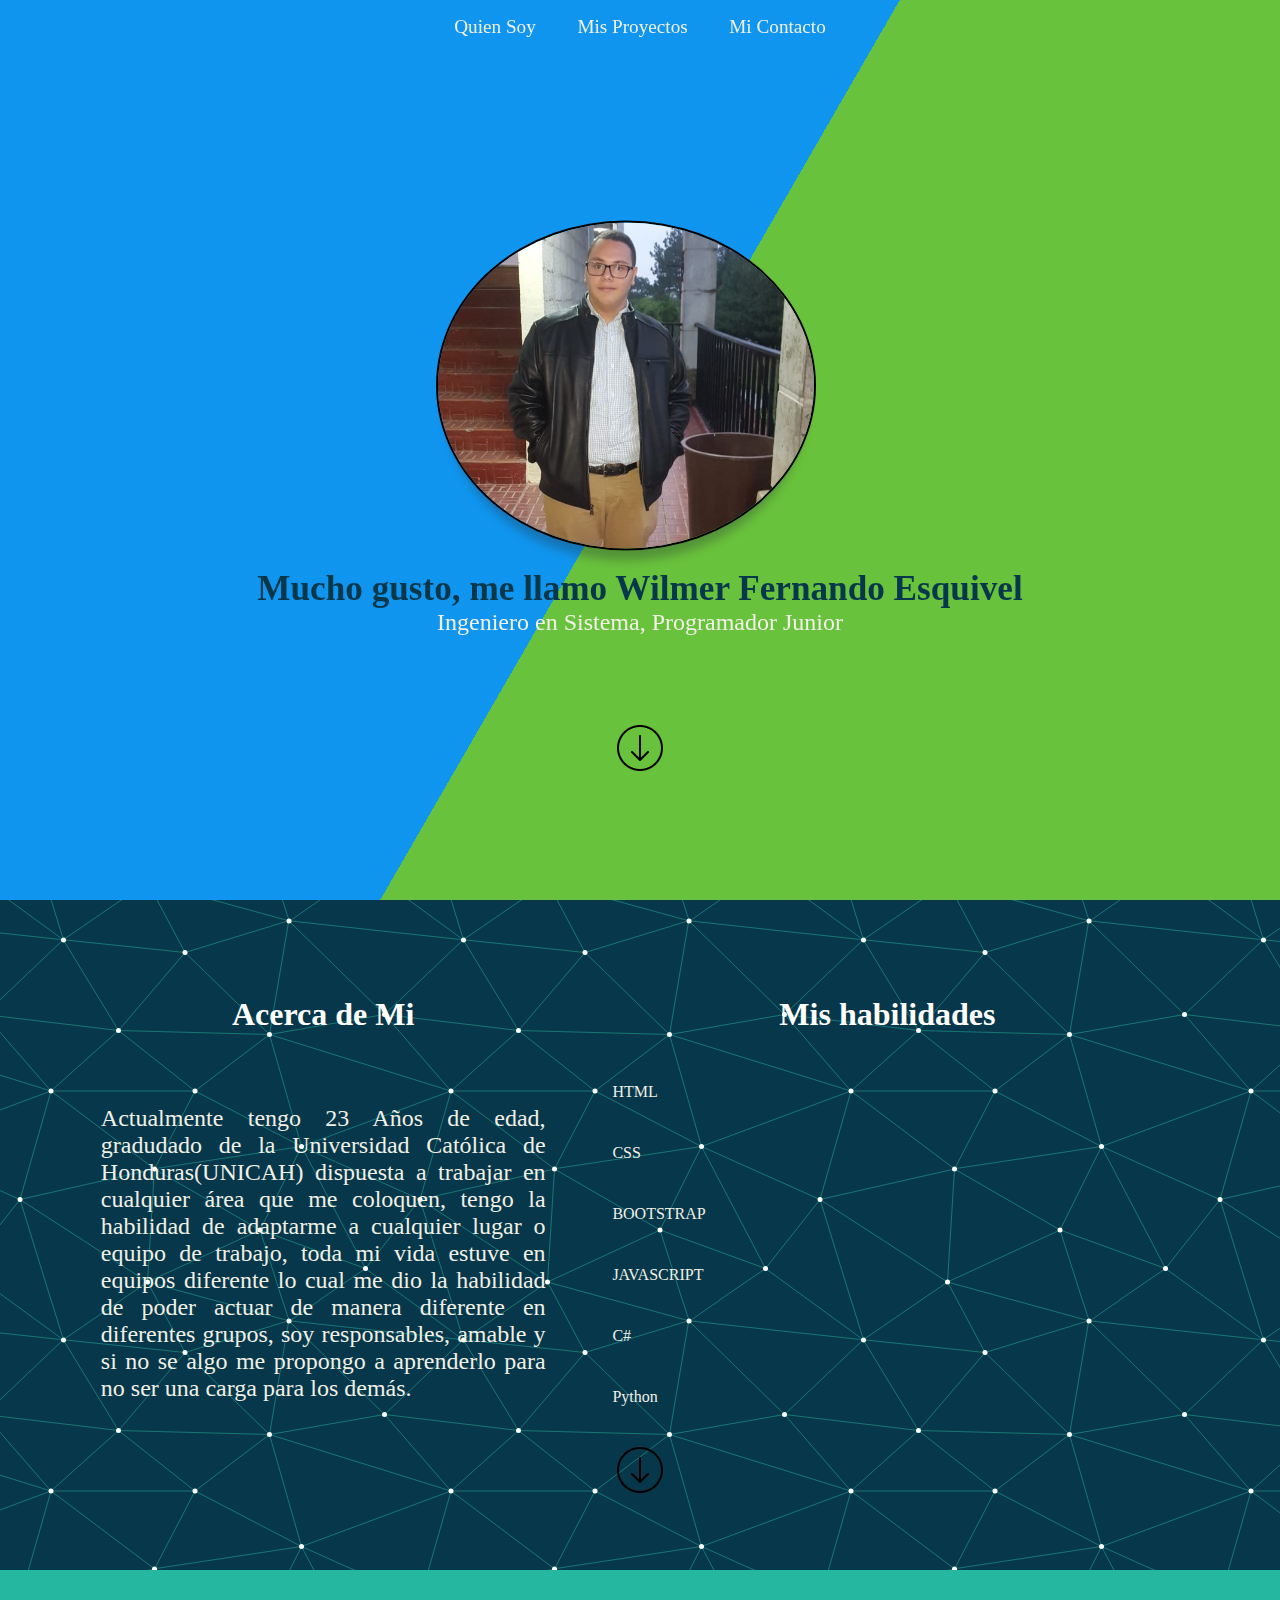
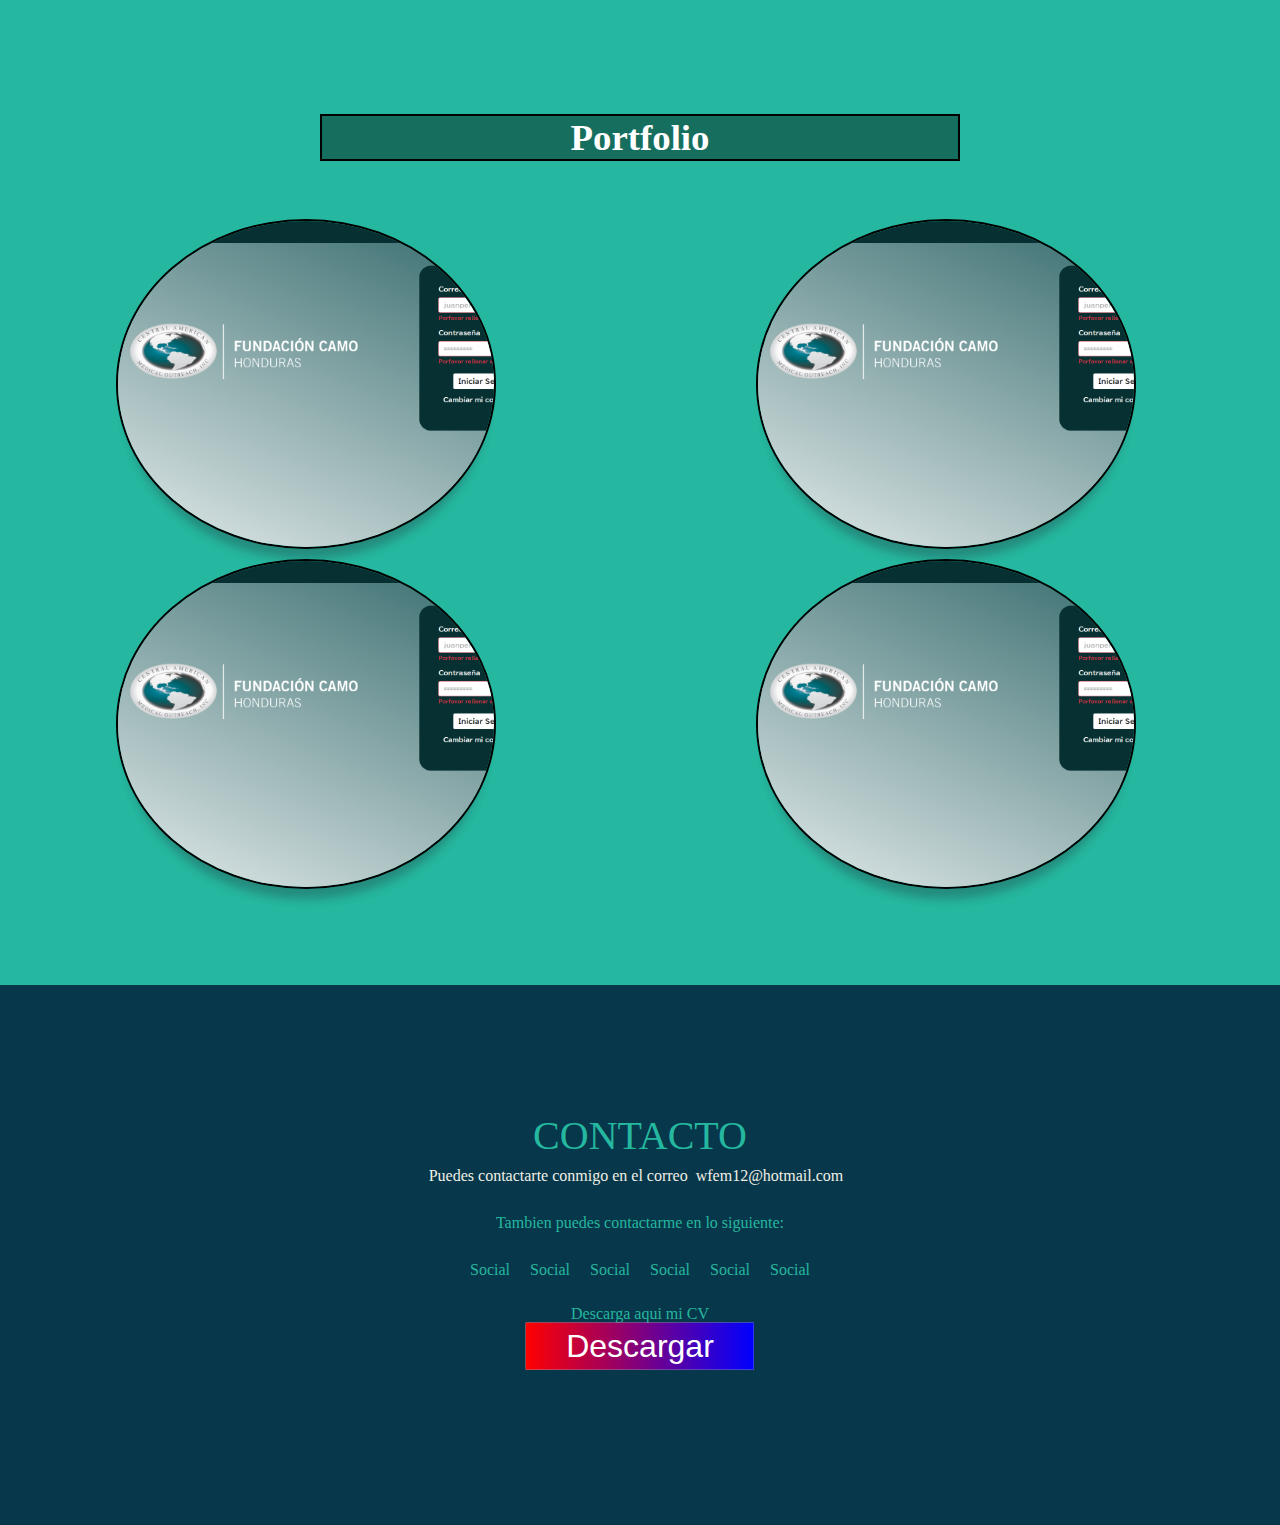
==== index.html @ e438ade5 "Mas avanzado" ====
<!DOCTYPE html>
<html>

<head>
    <meta charset="UTF-8">
    <meta http-equiv="X-UA-Compatible" content="IE=edge">
    <meta name="viewport" content="width=device-width, initial-scale=1.0">
    <link rel="stylesheet" href="style.css">
    <link rel="stylesheet" href="prueba.css">
    <title>Portafolio</title>
</head>

<body>

    <!-- ---------------------------------------------------- HEADER ---------------------------------------------------- -->
    <header class="Header">
        <div class="bg"></div>
        <div class="bg bg2"></div>
        <div class="bg bg3"></div>
        <div class="content">
            <!-- Panel de Navegación -->
            <nav class="Navbar">
                <div class="Navbar-Container Container">
                    <ul class="Menu-Items">
                        <li><a href="#Acerca">Quien Soy</a></li>
                        <li><a href="#Proyectos">Mis Proyectos</a></li>
                        <li><a href="#Contacto">Mi Contacto</a></li>
                    </ul>
                </div>
            </nav>

            <!-- Carta de Bienvenida -->
            <div class="Home-Content" id="Home-Page">
                <div class="Name">
                    <div Class="Proj-1">
                        <img height="20%" src="document/Yo.jpeg" alt="AppCamo">
                    </div><br>
                    <h1>Mucho gusto, me llamo Wilmer Fernando Esquivel</h1>
                    <p>Ingeniero en Sistema, Programador Junior</p>
                </div>

                <div class="ButtonLinkDown">
                    <a href="#Acerca"><img src="document/scroll-down.png" alt="ScrollDown"></a>
                </div>
            </div>
    </header>

    </div>

    <!-- SECCIONS -->

    <!-- ---------------------------------------------------- ACERCA DE MI ---------------------------------------------------- -->

    <Section Class="About-Me" Id="Acerca">
        <div Class="Container">
            <div Class="About-Content">
                <div Class="Left-Content">
                    <div>
                        <h1 Class="About-Heading">Acerca de Mi</h1>
                    </div>
                    <p>
                        Actualmente tengo 23 Años de edad, gradudado de la Universidad Católica de Honduras(UNICAH)
                        dispuesta a trabajar en cualquier área que me coloquen, tengo la habilidad de adaptarme a
                        cualquier lugar o equipo de trabajo, toda mi vida estuve en equipos diferente lo cual me dio la
                        habilidad de poder actuar de manera diferente en diferentes grupos, soy responsables, amable y
                        si no se algo me propongo a aprenderlo para no ser una carga para los demás.
                    </p>
                </div>
                <div Class="Skills">
                    <div Class="Right-Content">
                        <div>
                            <h1 Class="Skills-Heading">Mis habilidades</h1>
                        </div>
                        <div Class="Skills-Bar">
                            <!-- HTML -->
                            <div Class="Bar">
                                <div Class="Info">
                                    <Span>HTML</Span>
                                </div>
                                <div Class="Progress-Line"><Span Class="Html"></Span></div>

                                <!-- CSS -->
                                <div Class="Bar">
                                    <div Class="Info">
                                        <Span>CSS</Span>
                                    </div>
                                    <div Class="Progress-Line"><Span Class="Css"></Span></div>

                                    <!-- BOOTSTRAP -->
                                    <div Class="Bar">
                                        <div Class="Info">
                                            <Span>BOOTSTRAP</Span>
                                        </div>
                                        <div Class="Progress-Line"><Span Class="Bootstrap"></Span></div>

                                        <!-- JAVASCRIPT -->
                                        <div Class="Bar">
                                            <div Class="Info">
                                                <Span>JAVASCRIPT</Span>
                                            </div>
                                            <div Class="Progress-Line"><Span Class="Javascript"></Span></div>

                                            <!-- C PROGRAMMING -->
                                            <div Class="Bar">
                                                <div Class="Info">
                                                    <Span>C#</Span>
                                                </div>
                                                <div Class="Progress-Line"><Span Class="C"></Span></div>
                                            </div>

                                            <!-- PYTHON -->
                                            <div Class="Bar">
                                                <div Class="Info">
                                                    <Span>Python</Span>
                                                </div>
                                                <div Class="Progress-Line"><Span Class="Python"></Span></div>
                                            </div>
                                        </div>
                                    </div>
                                </div>
                            </div>
                        </div>
                    </div>
                </div>
            </div>
            <div class="ButtonLinkDown2">
                <a href="#Proyectos"><img id="button2" src="document/scroll-down.png" alt="ScrollDown"></a>
            </div>
        </div>
    </Section>

    <!-- ---------------------------------------------------- MIS PROYECTOS ---------------------------------------------------- -->
    <Section Id="Proyectos">
        <div Class="Portfolio">
            <div Class="Proj-Heading">
                <h1>Portfolio</h1>
            </div>

            <div class="portafolio-grid">
                <div Class="Proj-1">
                    <img src="document/AppCamo.png" alt="AppCamo">
                </div>

                <div Class="Proj-1">
                    <img src="document/AppCamo.png" alt="AppCamo">
                </div>

                <div Class="Proj-1">
                    <img src="document/AppCamo.png" alt="AppCamo">
                </div>

                <div Class="Proj-1">
                    <img src="document/AppCamo.png" alt="AppCamo">
                </div>
            </div>
        </div>
    </Section>
    <!-- <Section Id="Proyectos">
        <div Class="Portfolio">
            <div Class="Proj-Heading">
                <h1>Portfolio</h1>
            </div>
            <div Class="Proj-1">
                <img src="document/AppCamo.png" alt="AppCamo">
            </div><br>

            <div Class="Proj-1">
                <img src="document/AppCamo.png" alt="AppCamo">
            </div><br>
        </div>
    </Section> -->

    <!-- CONTACTO -->
    <div Class="Contact" Id="Contacto">
        <div Class="Container">
            <div Class="Contact-Content">
                <h2>CONTACTO</h2>
                <p Class="Mail">
                    Puedes contactarte conmigo en el correo<a class="MailBox"
                        href="mailto:wfem12@hotmail.com">wfem12@hotmail.com</a><br><br>
                </p>
                <p Class="Links">Tambien puedes contactarme en lo siguiente:</p>
                <a href="#">Social</a>
                <a href="#">Social</a>
                <a href="#">Social</a>
                <a href="#">Social</a>
                <a href="#">Social</a>
                <a href="#">Social</a><br><br>

                <p Class="Links">Descarga aqui mi CV <br>
                    <a href="document/Fernando Esquivel CV.pdf" download="Fernando Esquivel CV"><button
                            onclick="Myfunction()" id="idDownload" class="ButtonDowmload">Descargar</button></a>
                </p>
            </div>
        </div>
    </div>
</body>

<script>

    function Myfunction(params) {
        buttonDowmload = document.getElementById("idDownload").innerHTML = "Esperando Descarga";
        setTimeout(function () {
            buttonDowmload = document.getElementById("idDownload").innerHTML = "Descargar";
        }, 3000);
    }

</script>

</html>
---- style.css ----
/* FONDO DE LA PAGINA */
* {
    margin: 0;
    padding: 0;
    box-sizing: border-box;
}

body {
    background-color: #808080;
}

/* ----------------------------------------------------HEADER---------------------------------------------------- */

/* COLOR DEL HEADER Y LA ALTURA QUE TENDRA  */
Header {
    height: 100vh;
}

/* POSICION DEL CONTENIDO */
.Container {
    max-width: 1200px;
    width: 90%;
    margin: auto;
}

/* -----------------NAVBAR----------------- */

/* CREAR LA POSICION DE LA NAVEGACION AL UTILIZAR EL SCROLL */
/* .Navbar {
    position: fixed;
    width: 100%;
    z-index: 500;
} */

/* COLOCACION HORIZONTAL DE LA NAVEGACION EN POSICION FIXED */
/* .Navbar-Container {
    display: flex;
    justify-content: space-between;
    align-items: center;
    height: 64px;
} */

/* COLOCAR LOS MENUS EN POSICION HORIZONTAL */
.Menu-Items {
    display: flex;
    position: absolute;
    left: 50%;
    transform: translate(-50%);

}

/* SEPARACION DE LAS LISTA DEL MENU */
.Menu-Items li {
    list-style: none;
    padding: 1rem;
}

/* DECORANDO LA LISTA DEL MENU */
.Menu-Items a {
    Text-Decoration: None;
    Color: #F0f0e6;
    Font-Size: 1.2rem;
    Padding: 0.3rem;
}

.Menu-Items a:hover {
    border-bottom: 2px solid #F0f0e6;
}

/* POSICIONANDO EL CONTENIDO EN MEDIO */
.Home-Content .Name {
    Position: Absolute;
    Top: 47%;
    Left: 50%;
    Transform: Translate(-50%, -50%);
    Color: #07374a;
    Width: 100%;
    Text-Align: Center;
}

/* COLOCANDO TAMAÑO TANTO EL TITULO COMO EL PARRAFO */

.Home-Content .Name h1 {
    Font-Size: 2.2rem;
    Text-Align: Center;
}

.Home-Content .Name p {
    Color: #F0f0e6;
    Font-Size: 1.5rem;
}

/* BOTON PARA DIRIGIR A ACERCA DE */
.ButtonLinkDown {
    Position: Absolute;
    Bottom: 10%;
    Left: 50%;
    Transform: Translate(-50%, -50%);
    Font-Size: 2rem;
}

/* BOTON PARA DIRIGIR A MIS PROYECTOS */
.ButtonLinkDown2 {
    Position: Absolute;
    /* margin-top: 40px; */
    Left: 50%;
    Transform: Translate(-50%, -50%);
    Font-Size: 2rem;
}


/* ----------------------------------------------------ACERCA DE MI---------------------------------------------------- */

/* ////........About Me........//// */

/* CAMBIAR EL COLOR */
.About-Me {
    background-color: #07374A;
    background-image: url("data:image/svg+xml,%3Csvg xmlns='http://www.w3.org/2000/svg' width='400' height='400' viewBox='0 0 800 800'%3E%3Cg fill='none' stroke='%2325B79F' stroke-width='1'%3E%3Cpath d='M769 229L1037 260.9M927 880L731 737 520 660 309 538 40 599 295 764 126.5 879.5 40 599-197 493 102 382-31 229 126.5 79.5-69-63'/%3E%3Cpath d='M-31 229L237 261 390 382 603 493 308.5 537.5 101.5 381.5M370 905L295 764'/%3E%3Cpath d='M520 660L578 842 731 737 840 599 603 493 520 660 295 764 309 538 390 382 539 269 769 229 577.5 41.5 370 105 295 -36 126.5 79.5 237 261 102 382 40 599 -69 737 127 880'/%3E%3Cpath d='M520-140L578.5 42.5 731-63M603 493L539 269 237 261 370 105M902 382L539 269M390 382L102 382'/%3E%3Cpath d='M-222 42L126.5 79.5 370 105 539 269 577.5 41.5 927 80 769 229 902 382 603 493 731 737M295-36L577.5 41.5M578 842L295 764M40-201L127 80M102 382L-261 269'/%3E%3C/g%3E%3Cg fill='%23FFFFFF'%3E%3Ccircle cx='769' cy='229' r='5'/%3E%3Ccircle cx='539' cy='269' r='5'/%3E%3Ccircle cx='603' cy='493' r='5'/%3E%3Ccircle cx='731' cy='737' r='5'/%3E%3Ccircle cx='520' cy='660' r='5'/%3E%3Ccircle cx='309' cy='538' r='5'/%3E%3Ccircle cx='295' cy='764' r='5'/%3E%3Ccircle cx='40' cy='599' r='5'/%3E%3Ccircle cx='102' cy='382' r='5'/%3E%3Ccircle cx='127' cy='80' r='5'/%3E%3Ccircle cx='370' cy='105' r='5'/%3E%3Ccircle cx='578' cy='42' r='5'/%3E%3Ccircle cx='237' cy='261' r='5'/%3E%3Ccircle cx='390' cy='382' r='5'/%3E%3C/g%3E%3C/svg%3E");
    /* Background-Color: #07374a; */
    Padding: 6rem 0;
}

.About-Me .About-Heading {
    Color: #fff;
    Font-Size: 2rem;
    Font-Weight: 600;
    text-align: center;
}

/* CAMBIARLE EL TAMAÑO A LA IMAGEN Y OPTIMIZARLA */
.About-Content img {
    Height: 200px;
    Width: 150px;
    Object-Fit: Cover;
    Border-Radius: 50%;
}

/* DECORAR EL TEXTO DEL PARRAFO Y CAMBIARLE EL TAMAÑO */
.About-Content p {
    Font-Size: 1.5rem;
    Color: #F0f0e6;
    Padding: 0 2.3rem;
    text-align: justify;
    position: relative;
    top: 15%;
}

/* ALINEAR EL TEXTO AL CENTRO Y CAMBIARLE EL TAMAÑO */
.Skills .Skills-Heading {
    Font-Size: 2rem;
    Font-Weight: 600;
    Color: #fff;
    Text-Align: Center;
}

/* PASAR EL CONTENIDO DE LAS HABILIDADES A LA IZQUIERDA */
.About-Me .About-Content {
    Display: Flex;
    Flex-Wrap: Wrap;
}

/* ALINEAR TODO EN MEDIO Y EN SU POSICION TANTO DERECHA COMO IZQUIERDA */
.About-Content .Left-Content {
    Flex-Basis: 45%;
    Text-Align: Center;
}

.About-Content .Right-Content {
    Flex-Basis: 45%;
}


/* ///.....Skill Bar....../// */

.Skills-Bar {
    Padding: 25px 30px;
}

/* SEPARARLO DE MANERA VERTICAL LAS HABILIDADES */
.Skills-Bar .Bar {
    Margin: 25px 0;
}

.Skills-Bar .Bar .Info Span {
    Font-Size: 1rem;
    Font-Weight: 500;
}

/* CAMBIARLE EL COLOR DE LA INFORMACION DE LAS HABILIDADES */
.Skills-Bar .Bar .Info {
    Margin-Bottom: 8px;
    Color: #F0f0e6;
}

/* CREAR LA POSICION RELATIVO PARA COLOCARLO A LA DERECHA Y CENTRADO */
.Skills-Bar .Bar .Progress-Line {
    Position: Relative;
    Height: 10px;
    Width: 550px;
    Background: #F0f0f0;
    /* MUESTRA EL RANGO (Bar) */
    Border-Radius: 10px;
    Transform: ScaleX(0);
    /* LO MUESTRA EN EL EJE X EN LA POSICION 0 (NO SE VE) */
    Transform-Origin: Left;
    Animation: Animate 1s Cubic-Bezier(1, 0, 0.5, 1) Forwards;
}

.Bar .Progress-Line span {
    Position: Absolute;
    Background: #25b79f;
    Height: 100%;
    Border-Radius: 10px;
    Transform: ScaleX(0);
    Transform-Origin: Left;
    Animation: Animate 1s 1s Cubic-Bezier(1, 0, 0.5, 1) Forwards;
}

/* CREA UNA ANIMACION QUE MUESTRA CON UN COLOR SOLIDO EL % DEL RANGO */
@Keyframes Animate {
    100% {
        Transform: ScaleX(1);
    }
}

.Progress-Line .Html {
    Width: 90%;
}

.Progress-Line .Css {
    Width: 60%;
}

.Progress-Line .Bootstrap {
    Width: 85%;
}

.Progress-Line .Javascript {
    Width: 50%;
}

.Progress-Line .C {
    Width: 50%;
}

.Progress-Line .Python {
    Width: 40%;
}

/* CONTENIDO */
.Progress-Line .Html::After {
    Content: "90%";
}

.Progress-Line .Css::After {
    Content: "60%";
}

.Progress-Line .Bootstrap::After {
    Content: "85%";
}

.Progress-Line .Javascript::After {
    Content: "50%";
}

.Progress-Line .C::After {
    Content: "50%";
}

.Progress-Line .Python::after {
    content: "40%";
}

/* LINEA QUE DESCRIBE EL FINAL DEL COLOR */
.Bar .Progress-Line span::Before {
    Position: Absolute;
    Content: "";
    Height: 0;
    Right: 0;
    Top: -12px;
    Width: 0;
    Border: 7px Solid Transparent;
    Border-Bottom-Width: 0px;
    Border-Right-Width: 0px;
    Border-Top-Style: #F0f0f0;
    Border-Top-Color: #F0f0f0;
}

/* MUESTRA EL NUMERO DE PORCENTAJE DESPUES DE COLOCARLE EL CONTENIDO */
.Bar .Progress-Line Span::After {
    Position: Absolute;
    Right: 0;
    Top: -28px;
    Color: #07374a;
    Font-Size: 12px;
    Font-Weight: 700;
    Background: #F0f0f0;
    Padding: 1px 8px;
    Border-Radius: 10px;
}

.Navbar.Solid {
    Background-Color: #07374a;
    Transition: Background-Color 1s Ease 0s;
    Box-Shadow: 0 0 4px Rgb(7 55 74 / 20%);
    Z-Index: 500;
}

.Navbar.Solid .Navbar-Brand {
    Display: Inline-Block;
    Color: #F0f0e6;
    Transition: Color 1s Ease 0s;
}

/* ---------------------------------------------------- MIS PROYECTOS ---------------------------------------------------- */

/* MIS TRABAJOS */

/* QUIRTARLO SI SE ARRUINA ALGO */
.portafolio-grid {
    display: grid;
    grid-template-columns: repeat(2, 1fr);
}

/* El color del fondo */
.Portfolio {
    /* Background: #25b79f; */
    background-color: #25B79F;
    background-image: url("data:image/svg+xml,%3Csvg xmlns='http://www.w3.org/2000/svg' width='100%25' height='100%25' viewBox='0 0 800 400'%3E%3Cdefs%3E%3CradialGradient id='a' cx='396' cy='281' r='514' gradientUnits='userSpaceOnUse'%3E%3Cstop offset='0' stop-color='%2307374A'/%3E%3Cstop offset='1' stop-color='%2325B79F'/%3E%3C/radialGradient%3E%3ClinearGradient id='b' gradientUnits='userSpaceOnUse' x1='400' y1='148' x2='400' y2='333'%3E%3Cstop offset='0' stop-color='%23F0F0E6' stop-opacity='0'/%3E%3Cstop offset='1' stop-color='%23F0F0E6' stop-opacity='0.5'/%3E%3C/linearGradient%3E%3C/defs%3E%3Crect fill='url(%23a)' width='800' height='400'/%3E%3Cg fill-opacity='0.4'%3E%3Ccircle fill='url(%23b)' cx='267.5' cy='61' r='300'/%3E%3Ccircle fill='url(%23b)' cx='532.5' cy='61' r='300'/%3E%3Ccircle fill='url(%23b)' cx='400' cy='30' r='300'/%3E%3C/g%3E%3C/svg%3E");
    background-attachment: fixed;
    background-size: cover;
    Padding: 6rem 0;
}

/* Cambio del diseño del titulo */
.Proj-Heading h1 {
    Text-Align: Center;
    background: rgba(0, 0, 0, 0.4);
    border: 2px solid #000;
    Color: #fff;
    width: 50%;
    transform: translate(50%);
    Font-Size: 2.3rem;
    Font-Weight: 700;
    Margin: 3rem 0;
}

/* Centra el Objeto */
.Proj-1 {
    Display: Flex;
    Justify-Content: Center;
    Align-Items: Center;
    /* QUIRAR SI SE ARRUINA */
    margin-top: 10px;
}

/* Diseño Circular y tamaño */
.Proj-1 img {
    Height: 330px;
    Width: 380px;
    Object-Fit: Cover;
    Border-Radius: 50%;
    border: 2px solid #000;
    Box-Shadow: 0 20px 10px -10px Rgb(37 41 52 / 31%);
    Margin-Right: 1.7rem;
    /* content: ""; */
}

.Portfolio-Content-image {
    /* position: relative; */
    /* right: 0%; */
    /* transform: translate(-185%); */
}

/* .Proj-1 .Proj1-Details {
    Width: 32rem;
}

.Proj-1 .Proj1-Details i {
    Font-Size: 1.5rem;
    Color: #07374a;
}

.Proj-1 .Proj1-Details h2 {
    Font-Size: 2rem;
    Color: #07374a;
}

.Proj-1 .Proj1-Details p {
    Font-Size: 1.3rem;
    Color: #07374a;
    Font-Weight: 600;
} */

/* Diseño de los botones */
.Proj-1 .Proj1-Details Button {
    Background: #F0f0e6;
    Padding: 0.5rem;
    Margin-Top: 0.5rem;
    Width: 150px;
    Border: None;
    Border-Bottom: 2px Solid #07374a;
}

.Proj-1 .Proj1-Details Button a {
    Text-Decoration: None;
    Color: #07374a;
    Font-Size: 1.1rem;
    Transition: 0.2s Ease-In-Out;
    Text-Align: Center;
    Transition: 0.3s Ease-In-Out;
}

/* .Proj-1 .Proj1-Details Button .Fas {
    Font-Size: 0.7rem;
    Padding: 0.3rem;
    Transition: 0.2s Ease-In-Out;
} */

.Proj-1 .Proj1-Details Button:hover {
    Background: #07374a;
}

.Proj-1 .Proj1-Details Button:hover a,
.Proj-1 .Proj1-Details Button:hover .Fas {
    Color: #fff;
}

/* ---------------------------------------------------- CONTACTOS ---------------------------------------------------- */

.MailBox {
    color: #fff;
}

.Contact {
    Background: #07374a;
    Position: Relative;
    Height: 60vh;
}

.Contact-Content {
    Position: Absolute;
    Top: 50%;
    Left: 50%;
    Transform: Translate(-50%, -50%);
    Text-Align: Center;
}

.Contact-Content h2 {
    Font-Size: 2.5rem;
    Font-Weight: 400;
    Color: #25b79f;
    Padding-Bottom: 0.5rem;
}

.Contact-Content .Mail,
.Contact-Content .MailBox {
    Color: #F0f0e6;
    Padding-Bottom: 0.2rem;
    Font-Size: 1rem;
}

.Contact-Content .Links {
    Color: #25b79f;
    Padding: 0.5rem;
    Padding-Bottom: 1.8rem;
    Font-Size: 1rem;
}

.Contact-Content a {
    Text-Decoration: None;
    Color: #25b79f;
    Padding: 0.5rem;
    Transition: 0.3s Ease-In-Out;
}

.Contact-Content .MailBox:hover {
    color: #808080;
}

/* BOTON DE DESCARGA */
.ButtonDowmload {
    content: "Descargar";
    font-size: 2rem;
    border: 0;
    padding: 5px 40px;
    background-image: linear-gradient(to right, red, blue);
    color: #fff;
    cursor: pointer;
}

.ButtonDowmload:hover {
    color: yellow;
}

/* ---------------------------------------------------- MEDIA QUERY ---------------------------------------------------- */

@Media (Max-Width: 500px) {
    Html {
        Font-Size: 60%;
    }

    .Menu-Items {
        width: 100%;
        justify-content: center;
    }

    .About-Content .Left-Content {
        Flex-Basis: 100%;
        Text-Align: Center;
    }

    .About-Content .Right-Content {
        Flex-Basis: 100%;
    }

    .Skills {
        Width: 100%;
    }

    .Skills-Bar .Bar .Progress-Line {
        Width: 100%;
    }

    .Work-Arrow {
        Display: None;
    }

    .Right-Content H1 {
        Margin-Top: 3.2rem;
    }

    /* GRID */
    .portafolio-grid {
        display: block;
    }

    .Proj-1 {
        Display: Flex;
        Justify-Content: Center;
        Flex-Direction: Column;
    }

    .Proj-1 Img {
        Height: 230px;
        Width: 290px;
        Margin-Bottom: 0.5rem;
    }

    .Proj-2 {
        Display: Flex;
        Justify-Content: Center;
        Flex-Direction: Column;
    }

    .Proj-2 Img {
        Height: 250px;
        Width: 290px;
        Margin-Bottom: 0.5rem;
    }

    .Work-Arrow-2 A {
        Font-Size: 1.3rem;
        Text-Decoration: None;
        Color: #25b79f;
        Display: Block;
        Text-Align: Center;
    }

    .Contact-Content {
        Width: 100%;
    }
}

@Media (Min-Width: 501px) And (Max-Width: 768px) {
    Html {
        Font-Size: 65%;
    }

    .Menu-Items {
        width: 100%;
        justify-content: center;
    }

    .About-Content .Left-Content {
        Flex-Basis: 100%;
        Text-Align: Center;
    }

    .About-Content .Right-Content {
        Flex-Basis: 100%;
    }

    .Skills {
        Width: 100%;
    }

    .Skills-Bar .Bar .Progress-Line {
        Width: 100%;
    }

    .Work-Arrow {
        Display: None;
    }

    .Right-Content H1 {
        Margin-Top: 3.2rem;
    }

    /* GRID */
    .portafolio-grid {
        display: block;
    }

    .Proj-1 {
        Display: Flex;
        Justify-Content: Center;
        Flex-Direction: Column;
    }

    .Proj-1 Img {
        Height: 240px;
        Width: 290px;
        Margin-Bottom: 0.5rem;
    }

    .Proj-2 {
        Display: Flex;
        Justify-Content: Center;
        Flex-Direction: Column;
    }

    .Proj-2 Img {
        Height: 240px;
        Width: 290px;
        Margin-Bottom: 0.5rem;
    }

    .Work-Arrow-2 A {
        Font-Size: 1.3rem;
        Text-Decoration: None;
        Color: #25b79f;
        Display: Block;
        Text-Align: Center;
    }

    .Contact-Content {
        Width: 100%;
    }
}

@Media (Min-Width: 769px) And (Max-Width: 1200px) {
    Html {
        Font-Size: 70%;
    }

    .About-Content .Left-Content {
        Flex-Basis: 100%;
        Text-Align: Center;
    }

    .About-Content .Right-Content {
        Flex-Basis: 100%;
    }

    .Skills {
        Width: 100%;
        Display: Flex;
        Flex-Direction: Column;
        Justify-Content: Center;
        Align-Items: Center;
    }

    .Work-Arrow {
        Display: None;
    }

    .Left-Content H1 {
        Margin-Top: 3.2rem;
        Text-Align: Center;
    }

    .Right-Content H1 {
        Margin-Top: 3.2rem;
        Text-Align: Center;
    }

    .Work-Arrow-2 A {
        Font-Size: 1.3rem;
        Text-Decoration: None;
        Color: #25b79f;
        Display: Block;
        Text-Align: Center;
    }

    .Contact-Content {
        Width: 100%;
    }
}

@Media (Orientation: Landscape) And (Max-Height: 500px) {
    .Header {
        Height: 90vmax;
    }
}
---- prueba.css ----
html {
    height: 100%;
}

body {
    margin: 0;
}

.bg {
    animation: slide 3s ease-in-out infinite alternate;
    background-image: linear-gradient(-60deg, #6c3 50%, #09f 50%);
    bottom: 0;
    left: -50%;
    opacity: .5;
    position: fixed;
    right: -50%;
    top: 0;
    z-index: -1;
}

.bg2 {
    animation-direction:  alternate-reverse;
    animation-duration: 4s;
}

.bg3 {
    animation-duration: 5s;
}

/* .content {
    background-color: rgba(255, 255, 255, .8);
    border-radius: .25rem;
    box-shadow: 0 0 .23em rgba(0, 0, 0, .25);
    box-sizing: border-box;
    left: 50%;
    padding: 10vmin;
    position: fixed;
    text-align: center;
    top: 50%;
    transform: translate(-50%, -50%);
} */

@keyframes slide {
    0% {
        transform: translateX(-25%)
    }
    100% {
        transform: translateX(25%);
    }
}
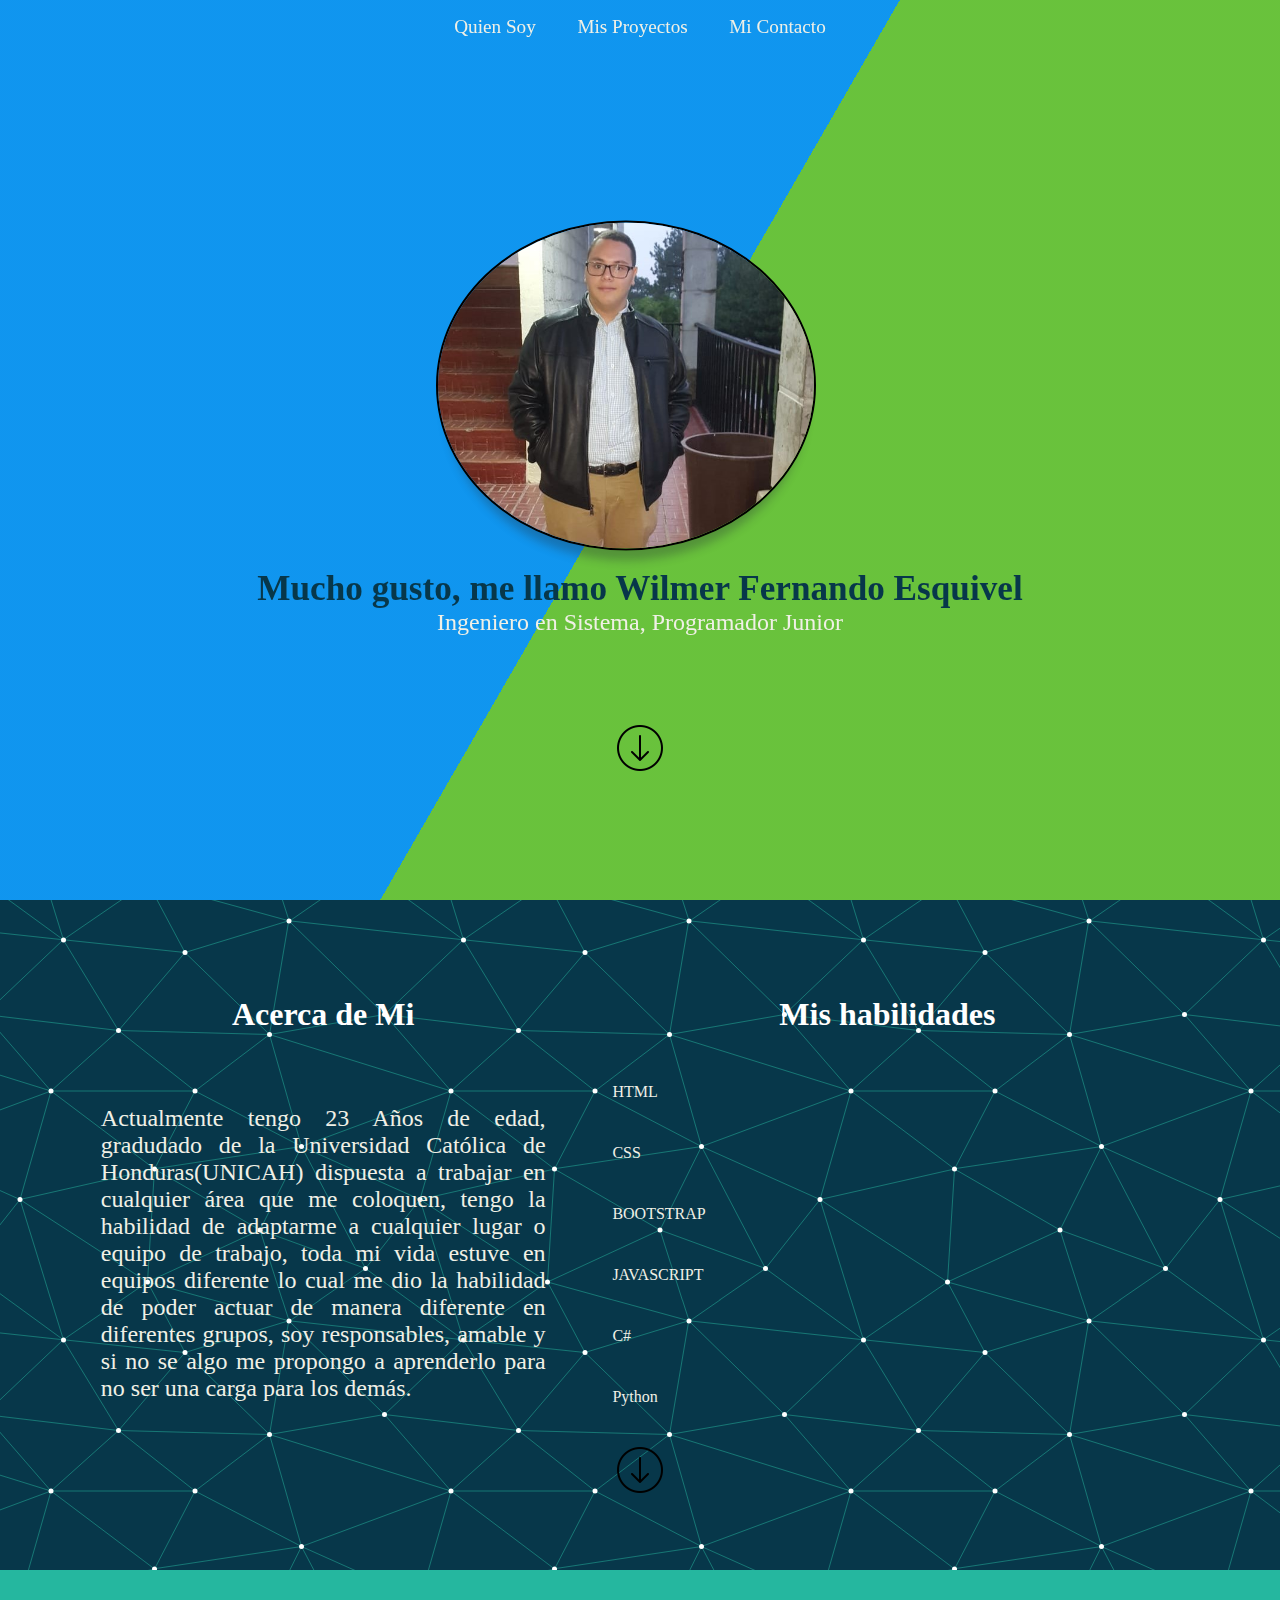
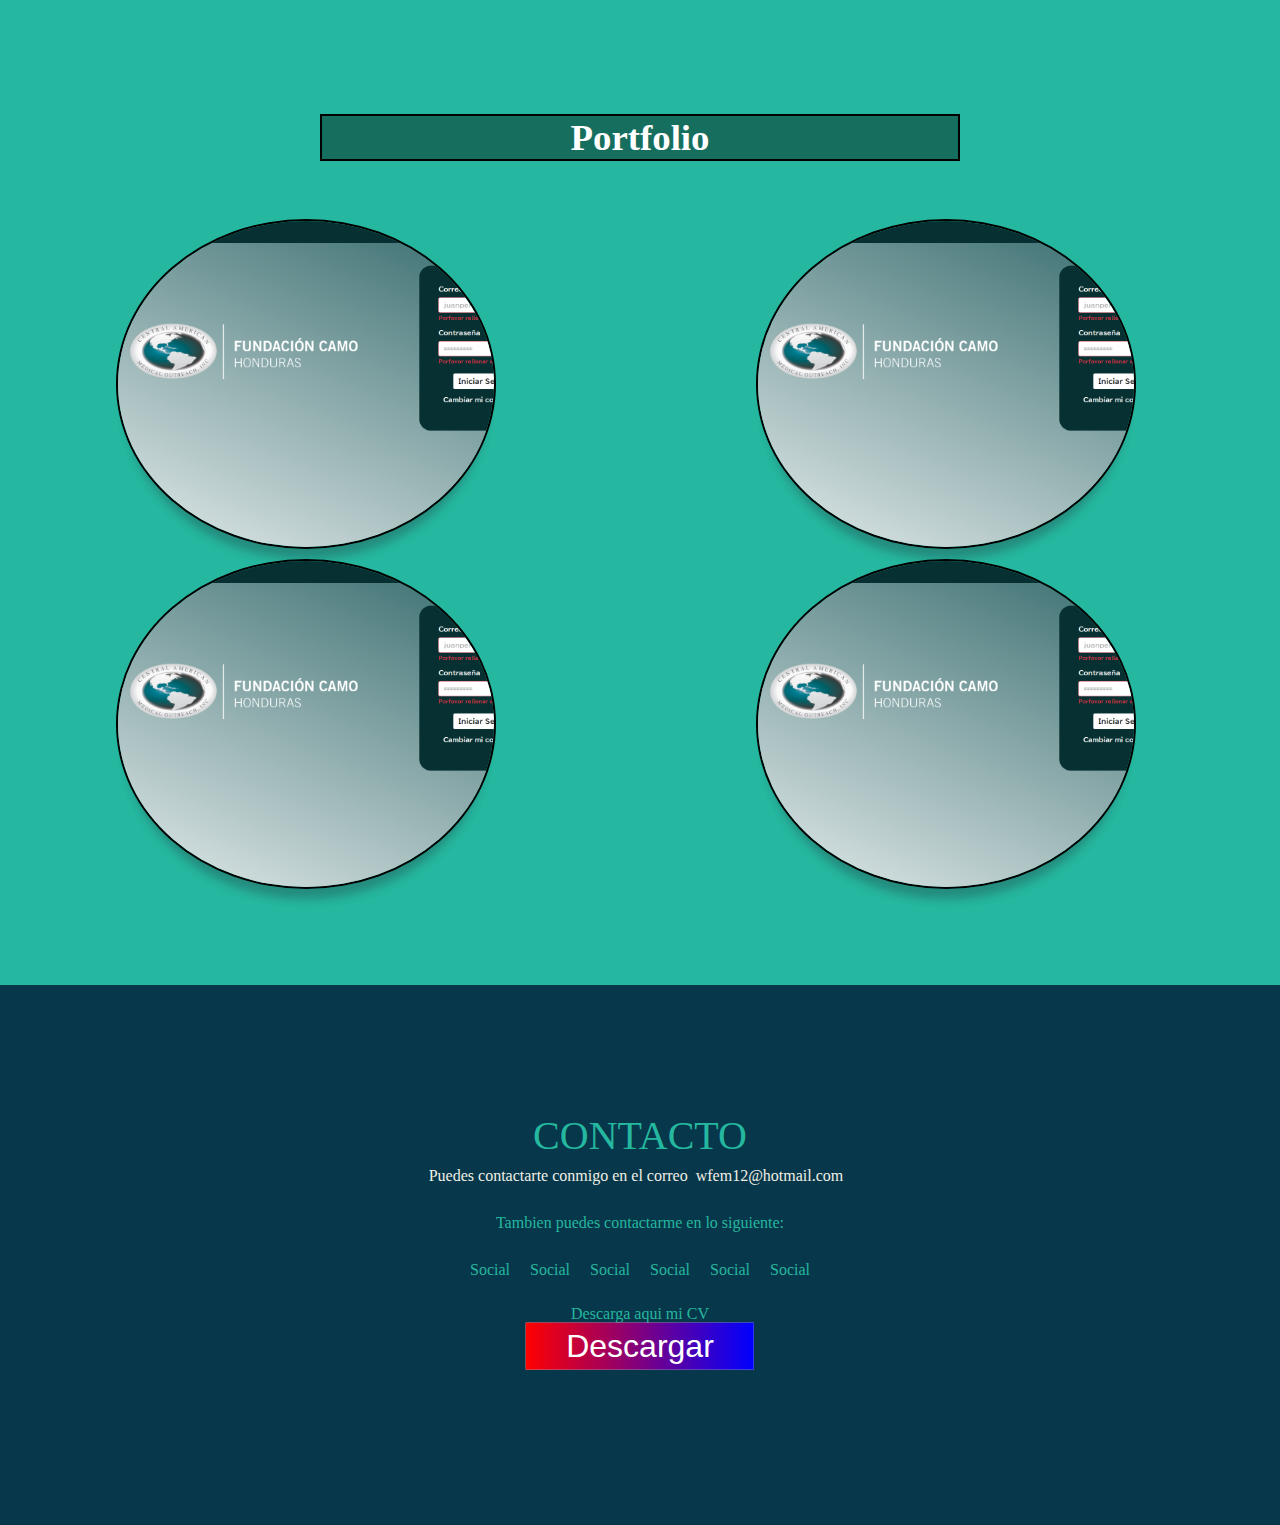
==== commit df7d1ba9: "Diseño mejorado" ====
--- a/index.html
+++ b/index.html
@@ -6,7 +6,7 @@
     <meta http-equiv="X-UA-Compatible" content="IE=edge">
     <meta name="viewport" content="width=device-width, initial-scale=1.0">
     <link rel="stylesheet" href="style.css">
-    <link rel="stylesheet" href="prueba.css">
+    <link rel="stylesheet" href="animation.css">
     <title>Portafolio</title>
 </head>
 
@@ -27,14 +27,16 @@
                         <li><a href="#Contacto">Mi Contacto</a></li>
                     </ul>
                 </div>
-            </nav>
+            </nav><br>
 
             <!-- Carta de Bienvenida -->
             <div class="Home-Content" id="Home-Page">
                 <div class="Name">
-                    <div Class="Proj-1">
-                        <img height="20%" src="document/Yo.jpeg" alt="AppCamo">
-                    </div><br>
+                    <div class="Image">
+                        <div Class="Proj-1" style="width: 100%; height: 100%;">
+                            <img height="20%" src="document/Yo.jpeg" alt="AppCamo">
+                        </div><br>
+                    </div>
                     <h1>Mucho gusto, me llamo Wilmer Fernando Esquivel</h1>
                     <p>Ingeniero en Sistema, Programador Junior</p>
                 </div>
--- a/style.css
+++ b/style.css
@@ -68,7 +68,11 @@
 }
 
 /* POSICIONANDO EL CONTENIDO EN MEDIO */
-.Home-Content .Name {
+
+.Image {
+    position: relative;
+}
+.Home-Content .Name{
     Position: Absolute;
     Top: 47%;
     Left: 50%;
@@ -496,6 +500,17 @@
 }
 
 /* ---------------------------------------------------- MEDIA QUERY ---------------------------------------------------- */
+/* RESPONSIVE DE LA ALTURA */
+@media screen and (max-height: 500px) {
+    .Image {
+        margin-top: 100px;
+    }
+
+    .ButtonLinkDown {
+        position: absolute;
+        top: 110%;
+    }
+}
 
 @Media (Max-Width: 500px) {
     Html {
@@ -518,7 +533,9 @@
 
     .Skills {
         Width: 100%;
-    }
+        margin: 20px;
+    }
+
 
     .Skills-Bar .Bar .Progress-Line {
         Width: 100%;
--- a/animation.css
+++ b/animation.css
@@ -0,0 +1,50 @@
+html {
+    height: 100%;
+}
+
+body {
+    margin: 0;
+}
+
+.bg {
+    animation: slide 3s ease-in-out infinite alternate;
+    background-image: linear-gradient(-60deg, #6c3 50%, #09f 50%);
+    bottom: 0;
+    left: -50%;
+    opacity: .5;
+    position: fixed;
+    right: -50%;
+    top: 0;
+    z-index: -1;
+}
+
+.bg2 {
+    animation-direction:  alternate-reverse;
+    animation-duration: 4s;
+}
+
+.bg3 {
+    animation-duration: 5s;
+}
+
+/* .content {
+    background-color: rgba(255, 255, 255, .8);
+    border-radius: .25rem;
+    box-shadow: 0 0 .23em rgba(0, 0, 0, .25);
+    box-sizing: border-box;
+    left: 50%;
+    padding: 10vmin;
+    position: fixed;
+    text-align: center;
+    top: 50%;
+    transform: translate(-50%, -50%);
+} */
+
+@keyframes slide {
+    0% {
+        transform: translateX(-25%)
+    }
+    100% {
+        transform: translateX(25%);
+    }
+}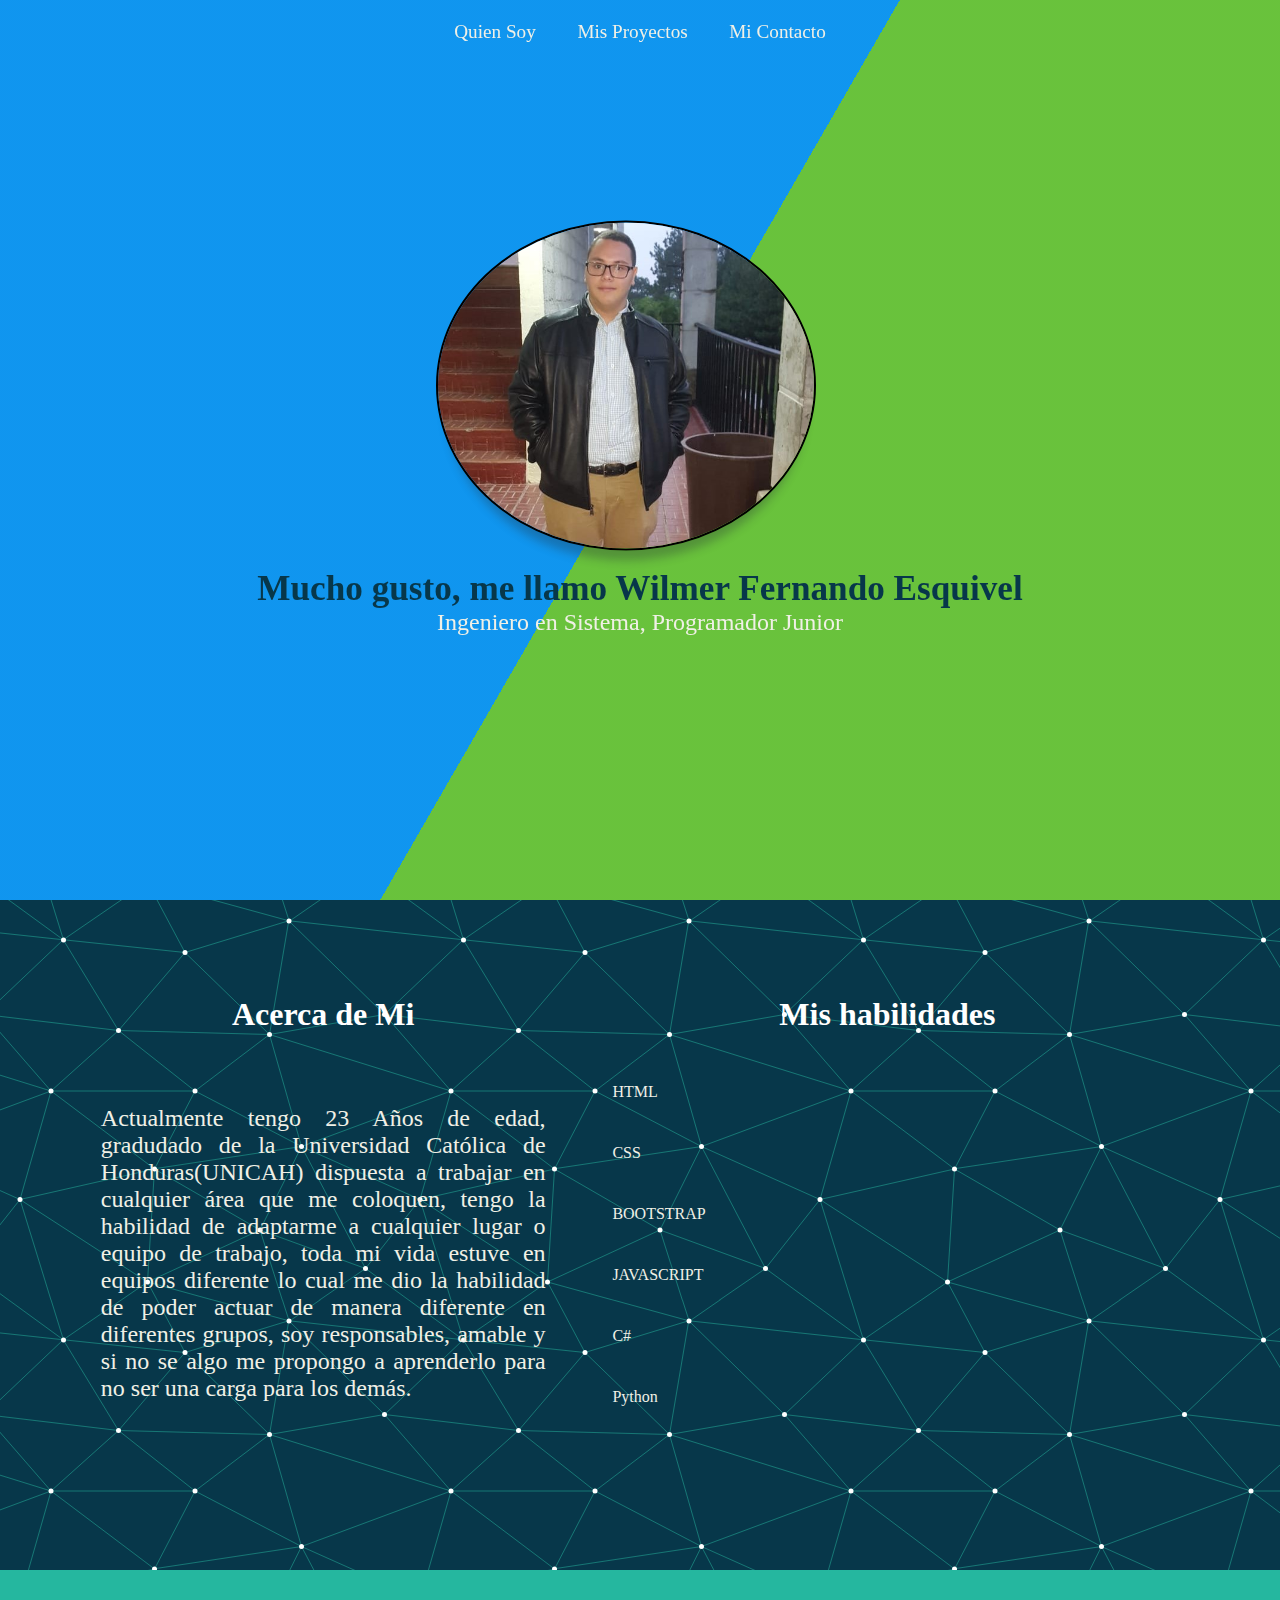
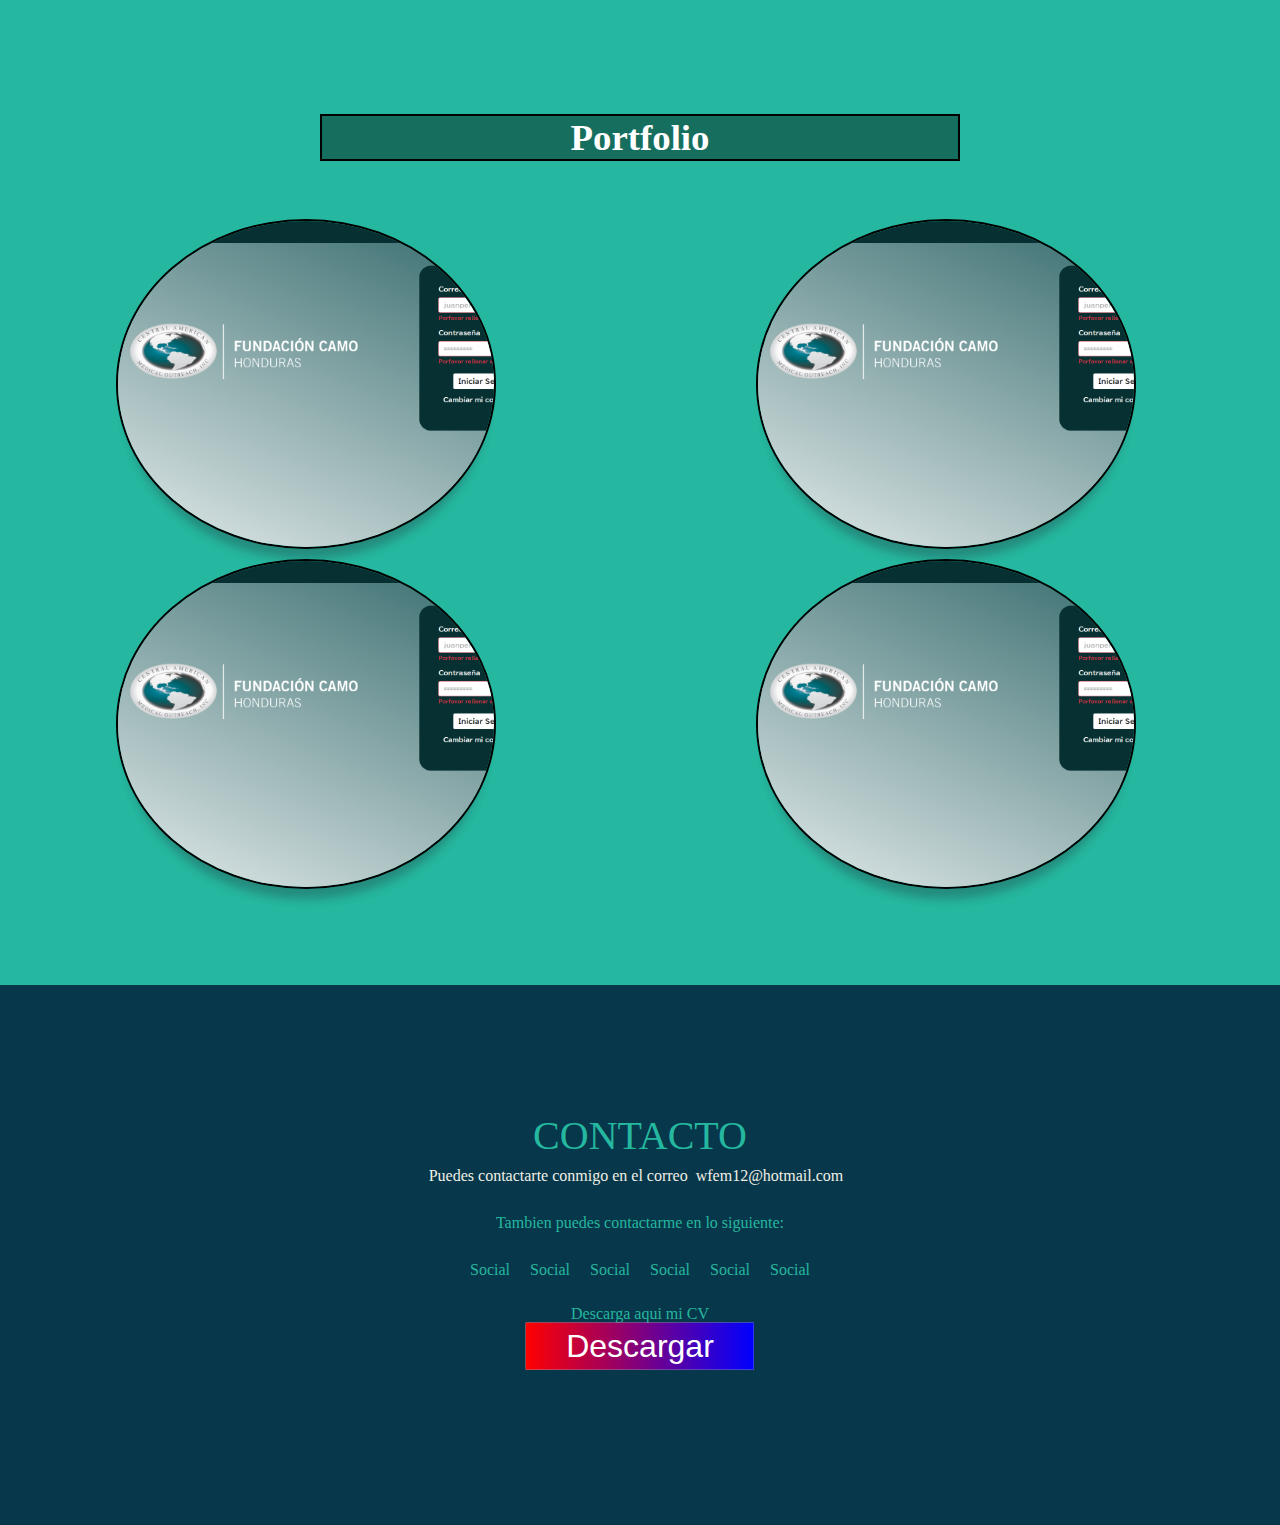
==== commit 30670628: "Eliminando flechas" ====
--- a/index.html
+++ b/index.html
@@ -40,10 +40,6 @@
                     <h1>Mucho gusto, me llamo Wilmer Fernando Esquivel</h1>
                     <p>Ingeniero en Sistema, Programador Junior</p>
                 </div>
-
-                <div class="ButtonLinkDown">
-                    <a href="#Acerca"><img src="document/scroll-down.png" alt="ScrollDown"></a>
-                </div>
             </div>
     </header>
 
@@ -125,9 +121,6 @@
                     </div>
                 </div>
             </div>
-            <div class="ButtonLinkDown2">
-                <a href="#Proyectos"><img id="button2" src="document/scroll-down.png" alt="ScrollDown"></a>
-            </div>
         </div>
     </Section>
 
--- a/style.css
+++ b/style.css
@@ -26,19 +26,19 @@
 /* -----------------NAVBAR----------------- */
 
 /* CREAR LA POSICION DE LA NAVEGACION AL UTILIZAR EL SCROLL */
-/* .Navbar {
+.Navbar {
     position: fixed;
     width: 100%;
     z-index: 500;
-} */
+}
 
 /* COLOCACION HORIZONTAL DE LA NAVEGACION EN POSICION FIXED */
-/* .Navbar-Container {
+.Navbar-Container {
     display: flex;
     justify-content: space-between;
     align-items: center;
     height: 64px;
-} */
+}
 
 /* COLOCAR LOS MENUS EN POSICION HORIZONTAL */
 .Menu-Items {
@@ -92,24 +92,6 @@
 .Home-Content .Name p {
     Color: #F0f0e6;
     Font-Size: 1.5rem;
-}
-
-/* BOTON PARA DIRIGIR A ACERCA DE */
-.ButtonLinkDown {
-    Position: Absolute;
-    Bottom: 10%;
-    Left: 50%;
-    Transform: Translate(-50%, -50%);
-    Font-Size: 2rem;
-}
-
-/* BOTON PARA DIRIGIR A MIS PROYECTOS */
-.ButtonLinkDown2 {
-    Position: Absolute;
-    /* margin-top: 40px; */
-    Left: 50%;
-    Transform: Translate(-50%, -50%);
-    Font-Size: 2rem;
 }
 
 
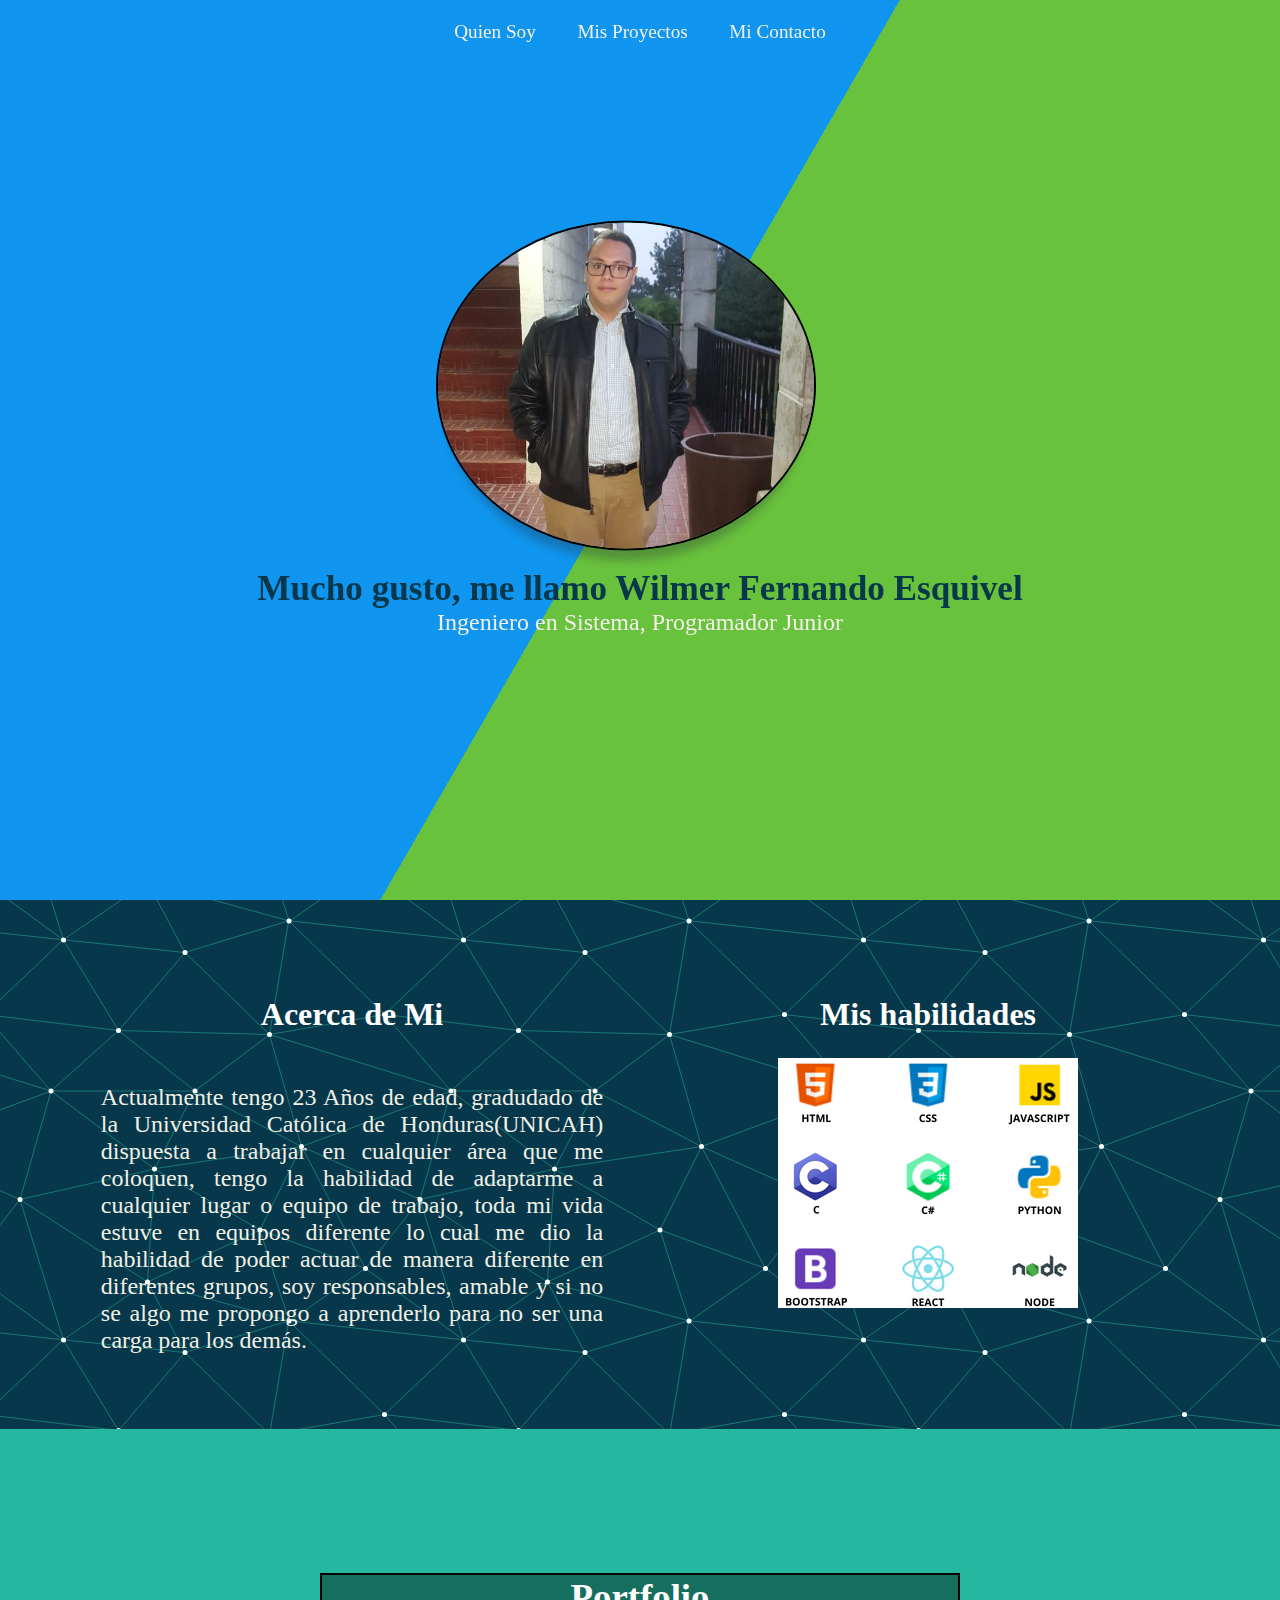
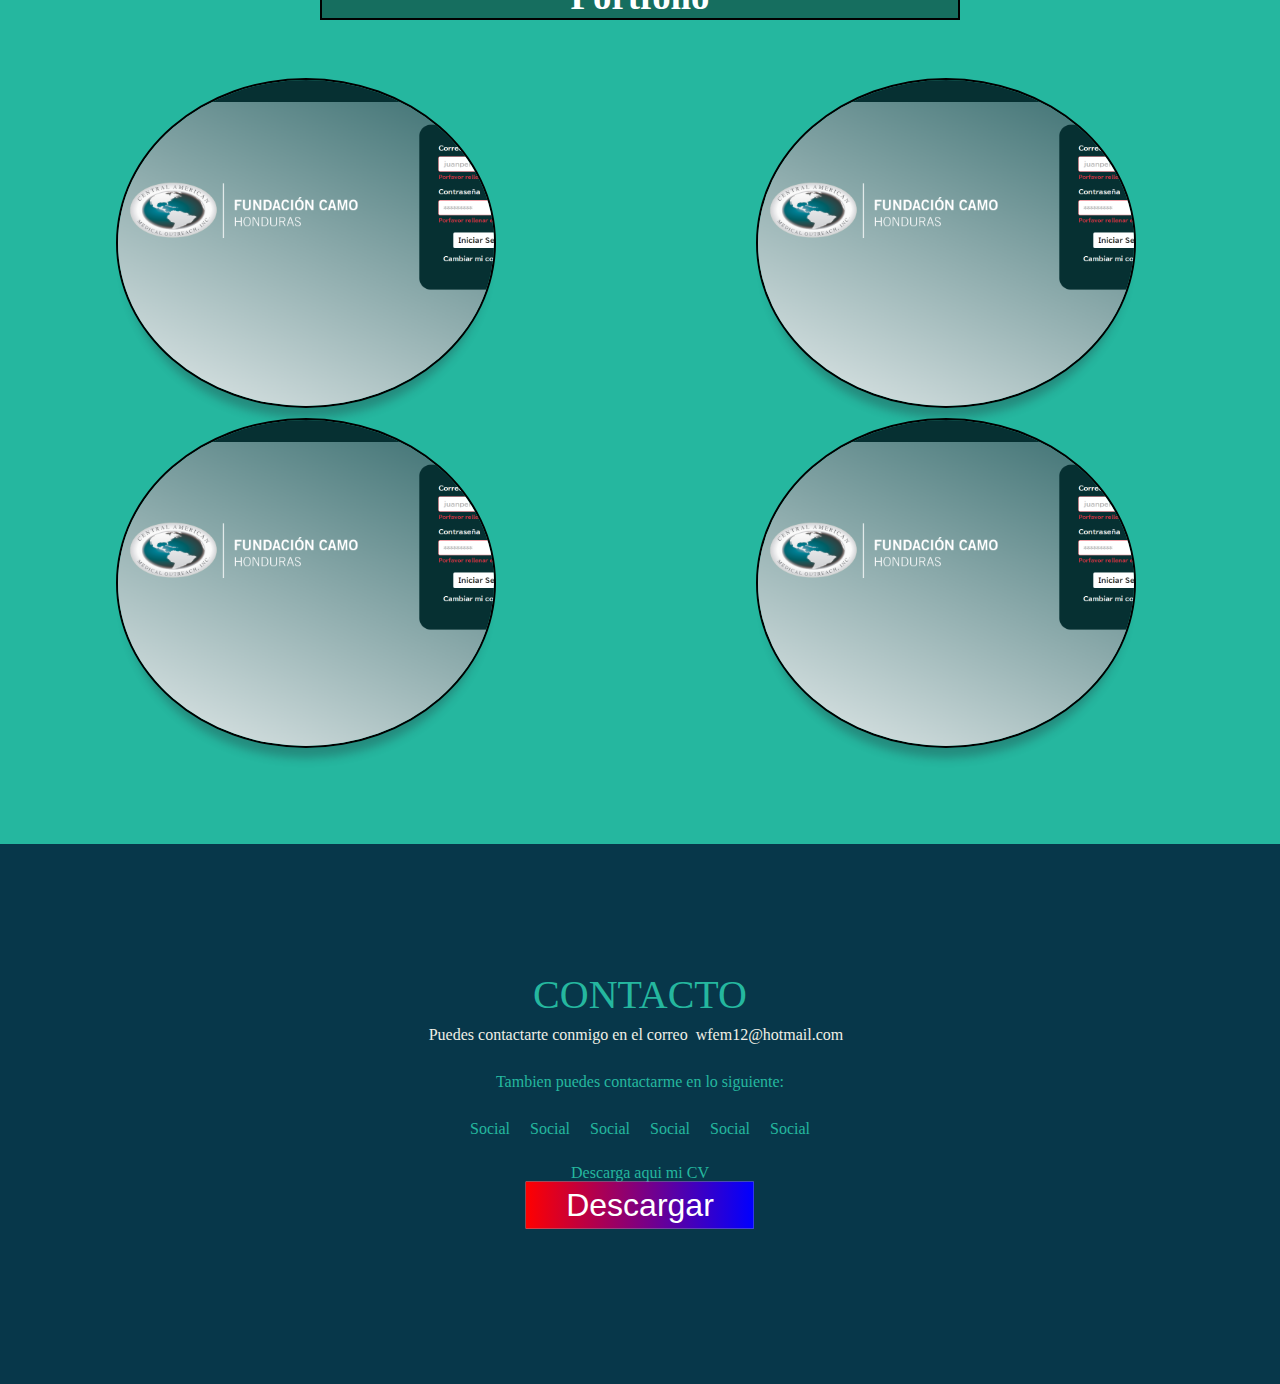
==== commit e6b30525: "arreglando error del header" ====
--- a/index.html
+++ b/index.html
@@ -18,6 +18,7 @@
         <div class="bg bg2"></div>
         <div class="bg bg3"></div>
         <div class="content">
+
             <!-- Panel de Navegación -->
             <nav class="Navbar">
                 <div class="Navbar-Container Container">
@@ -70,53 +71,7 @@
                             <h1 Class="Skills-Heading">Mis habilidades</h1>
                         </div>
                         <div Class="Skills-Bar">
-                            <!-- HTML -->
-                            <div Class="Bar">
-                                <div Class="Info">
-                                    <Span>HTML</Span>
-                                </div>
-                                <div Class="Progress-Line"><Span Class="Html"></Span></div>
-
-                                <!-- CSS -->
-                                <div Class="Bar">
-                                    <div Class="Info">
-                                        <Span>CSS</Span>
-                                    </div>
-                                    <div Class="Progress-Line"><Span Class="Css"></Span></div>
-
-                                    <!-- BOOTSTRAP -->
-                                    <div Class="Bar">
-                                        <div Class="Info">
-                                            <Span>BOOTSTRAP</Span>
-                                        </div>
-                                        <div Class="Progress-Line"><Span Class="Bootstrap"></Span></div>
-
-                                        <!-- JAVASCRIPT -->
-                                        <div Class="Bar">
-                                            <div Class="Info">
-                                                <Span>JAVASCRIPT</Span>
-                                            </div>
-                                            <div Class="Progress-Line"><Span Class="Javascript"></Span></div>
-
-                                            <!-- C PROGRAMMING -->
-                                            <div Class="Bar">
-                                                <div Class="Info">
-                                                    <Span>C#</Span>
-                                                </div>
-                                                <div Class="Progress-Line"><Span Class="C"></Span></div>
-                                            </div>
-
-                                            <!-- PYTHON -->
-                                            <div Class="Bar">
-                                                <div Class="Info">
-                                                    <Span>Python</Span>
-                                                </div>
-                                                <div Class="Progress-Line"><Span Class="Python"></Span></div>
-                                            </div>
-                                        </div>
-                                    </div>
-                                </div>
-                            </div>
+                            <img src="document/Skill.png" alt="Skill">
                         </div>
                     </div>
                 </div>
--- a/style.css
+++ b/style.css
@@ -72,7 +72,8 @@
 .Image {
     position: relative;
 }
-.Home-Content .Name{
+
+.Home-Content .Name {
     Position: Absolute;
     Top: 47%;
     Left: 50%;
@@ -116,10 +117,8 @@
 
 /* CAMBIARLE EL TAMAÑO A LA IMAGEN Y OPTIMIZARLA */
 .About-Content img {
-    Height: 200px;
-    Width: 150px;
-    Object-Fit: Cover;
-    Border-Radius: 50%;
+    /* width: 50%; */
+    /* Object-Fit: Cover; */
 }
 
 /* DECORAR EL TEXTO DEL PARRAFO Y CAMBIARLE EL TAMAÑO */
@@ -132,6 +131,7 @@
     top: 15%;
 }
 
+
 /* ALINEAR EL TEXTO AL CENTRO Y CAMBIARLE EL TAMAÑO */
 .Skills .Skills-Heading {
     Font-Size: 2rem;
@@ -140,21 +140,33 @@
     Text-Align: Center;
 }
 
+.Skills .Skills-Bar {
+    display: grid;
+    place-content: center;
+}
+
 /* PASAR EL CONTENIDO DE LAS HABILIDADES A LA IZQUIERDA */
+
 .About-Me .About-Content {
+    display: grid;
+    grid-template-columns: repeat(2, 1fr);
+}
+
+/* .About-Me .About-Content {
     Display: Flex;
     Flex-Wrap: Wrap;
-}
+} */
 
 /* ALINEAR TODO EN MEDIO Y EN SU POSICION TANTO DERECHA COMO IZQUIERDA */
-.About-Content .Left-Content {
+/* .About-Content .Left-Content {
     Flex-Basis: 45%;
     Text-Align: Center;
-}
-
-.About-Content .Right-Content {
+} */
+
+/* .About-Content .Right-Content {
     Flex-Basis: 45%;
-}
+    justify-content: end;
+} */
 
 
 /* ///.....Skill Bar....../// */
@@ -519,8 +531,9 @@
     }
 
 
-    .Skills-Bar .Bar .Progress-Line {
-        Width: 100%;
+    .About-Me .About-Content {
+        Display: Flex;
+        Flex-Wrap: Wrap;
     }
 
     .Work-Arrow {
@@ -596,8 +609,9 @@
         Width: 100%;
     }
 
-    .Skills-Bar .Bar .Progress-Line {
-        Width: 100%;
+    .About-Me .About-Content {
+        Display: Flex;
+        Flex-Wrap: Wrap;
     }
 
     .Work-Arrow {
@@ -672,6 +686,11 @@
         Align-Items: Center;
     }
 
+    .About-Me .About-Content {
+        Display: Flex;
+        Flex-Wrap: Wrap;
+    }
+
     .Work-Arrow {
         Display: None;
     }
@@ -686,14 +705,6 @@
         Text-Align: Center;
     }
 
-    .Work-Arrow-2 A {
-        Font-Size: 1.3rem;
-        Text-Decoration: None;
-        Color: #25b79f;
-        Display: Block;
-        Text-Align: Center;
-    }
-
     .Contact-Content {
         Width: 100%;
     }
@@ -701,6 +712,6 @@
 
 @Media (Orientation: Landscape) And (Max-Height: 500px) {
     .Header {
-        Height: 90vmax;
+        Height: 100vmax;
     }
 }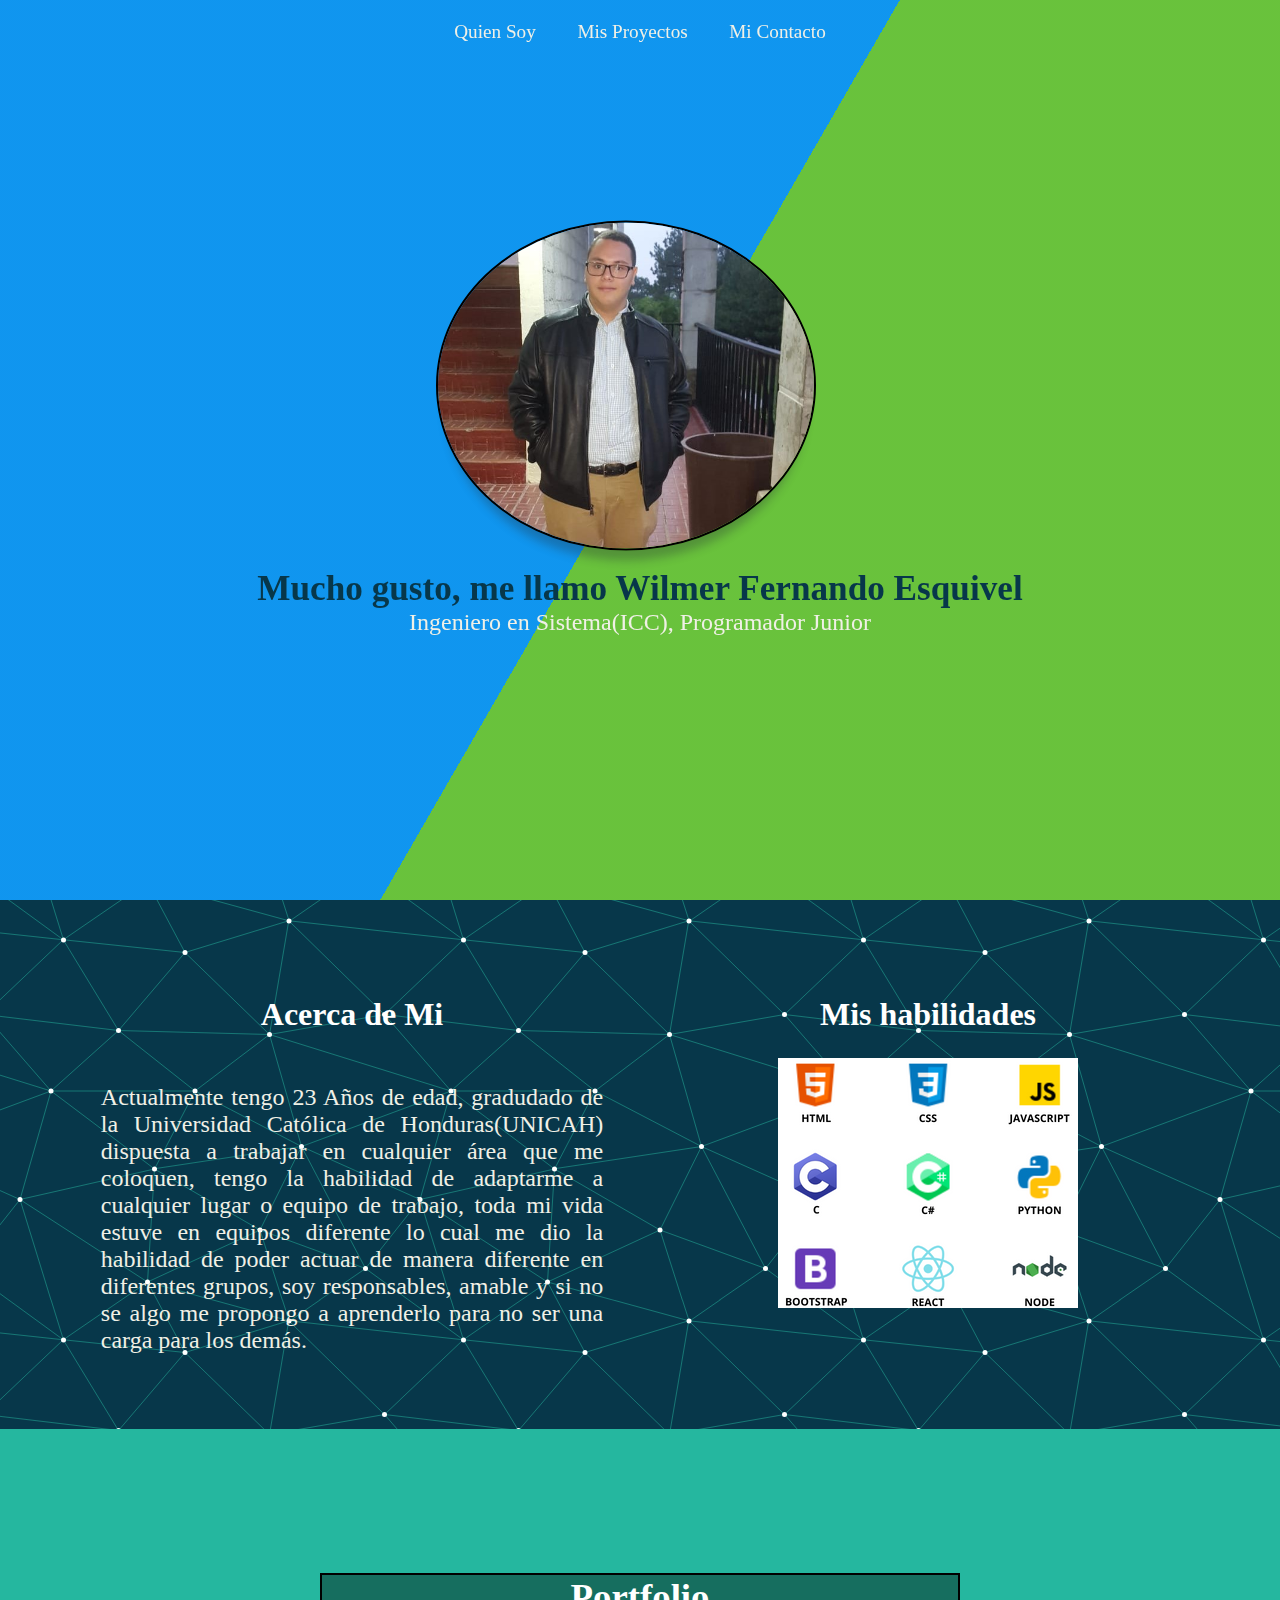
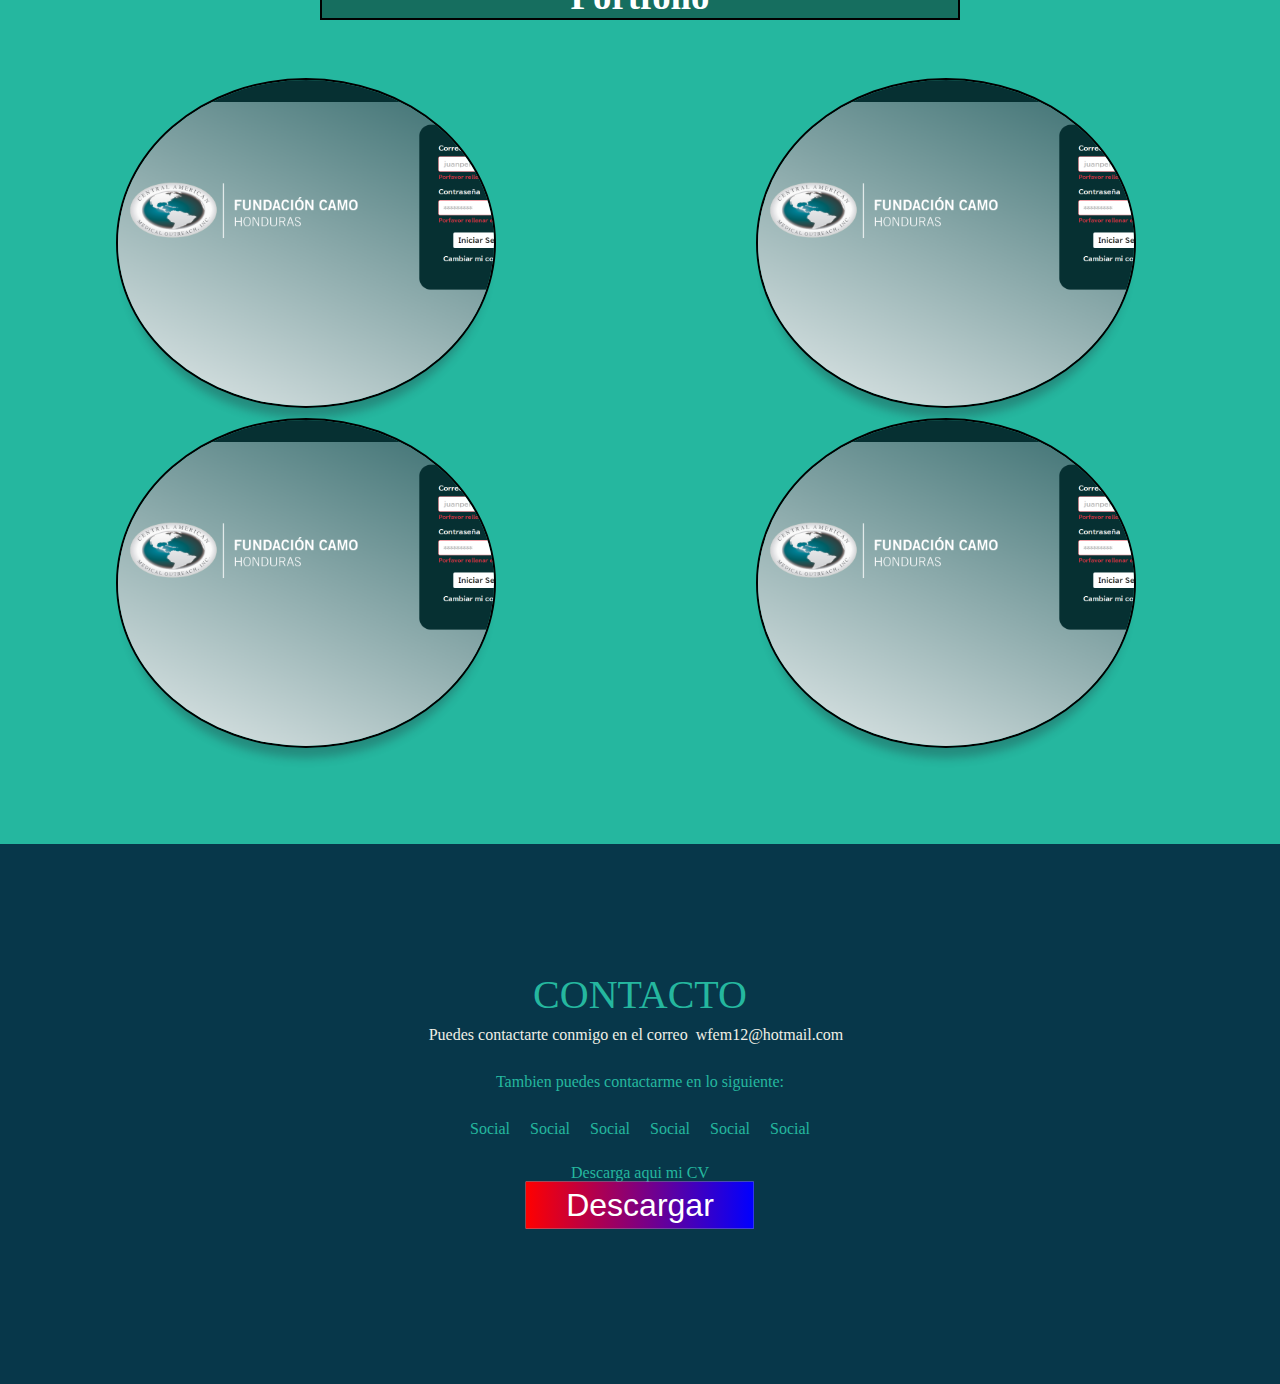
==== commit 35e71f5d: "responsive" ====
--- a/index.html
+++ b/index.html
@@ -39,7 +39,7 @@
                         </div><br>
                     </div>
                     <h1>Mucho gusto, me llamo Wilmer Fernando Esquivel</h1>
-                    <p>Ingeniero en Sistema, Programador Junior</p>
+                    <p>Ingeniero en Sistema(ICC), Programador Junior</p>
                 </div>
             </div>
     </header>
--- a/style.css
+++ b/style.css
@@ -495,14 +495,13 @@
 
 /* ---------------------------------------------------- MEDIA QUERY ---------------------------------------------------- */
 /* RESPONSIVE DE LA ALTURA */
-@media screen and (max-height: 500px) {
+@media screen and (max-height: 600px) {
     .Image {
-        margin-top: 100px;
-    }
-
-    .ButtonLinkDown {
-        position: absolute;
-        top: 110%;
+        margin-top: 400px;
+    }
+
+    .Contact {
+        height: 90vh;
     }
 }
 
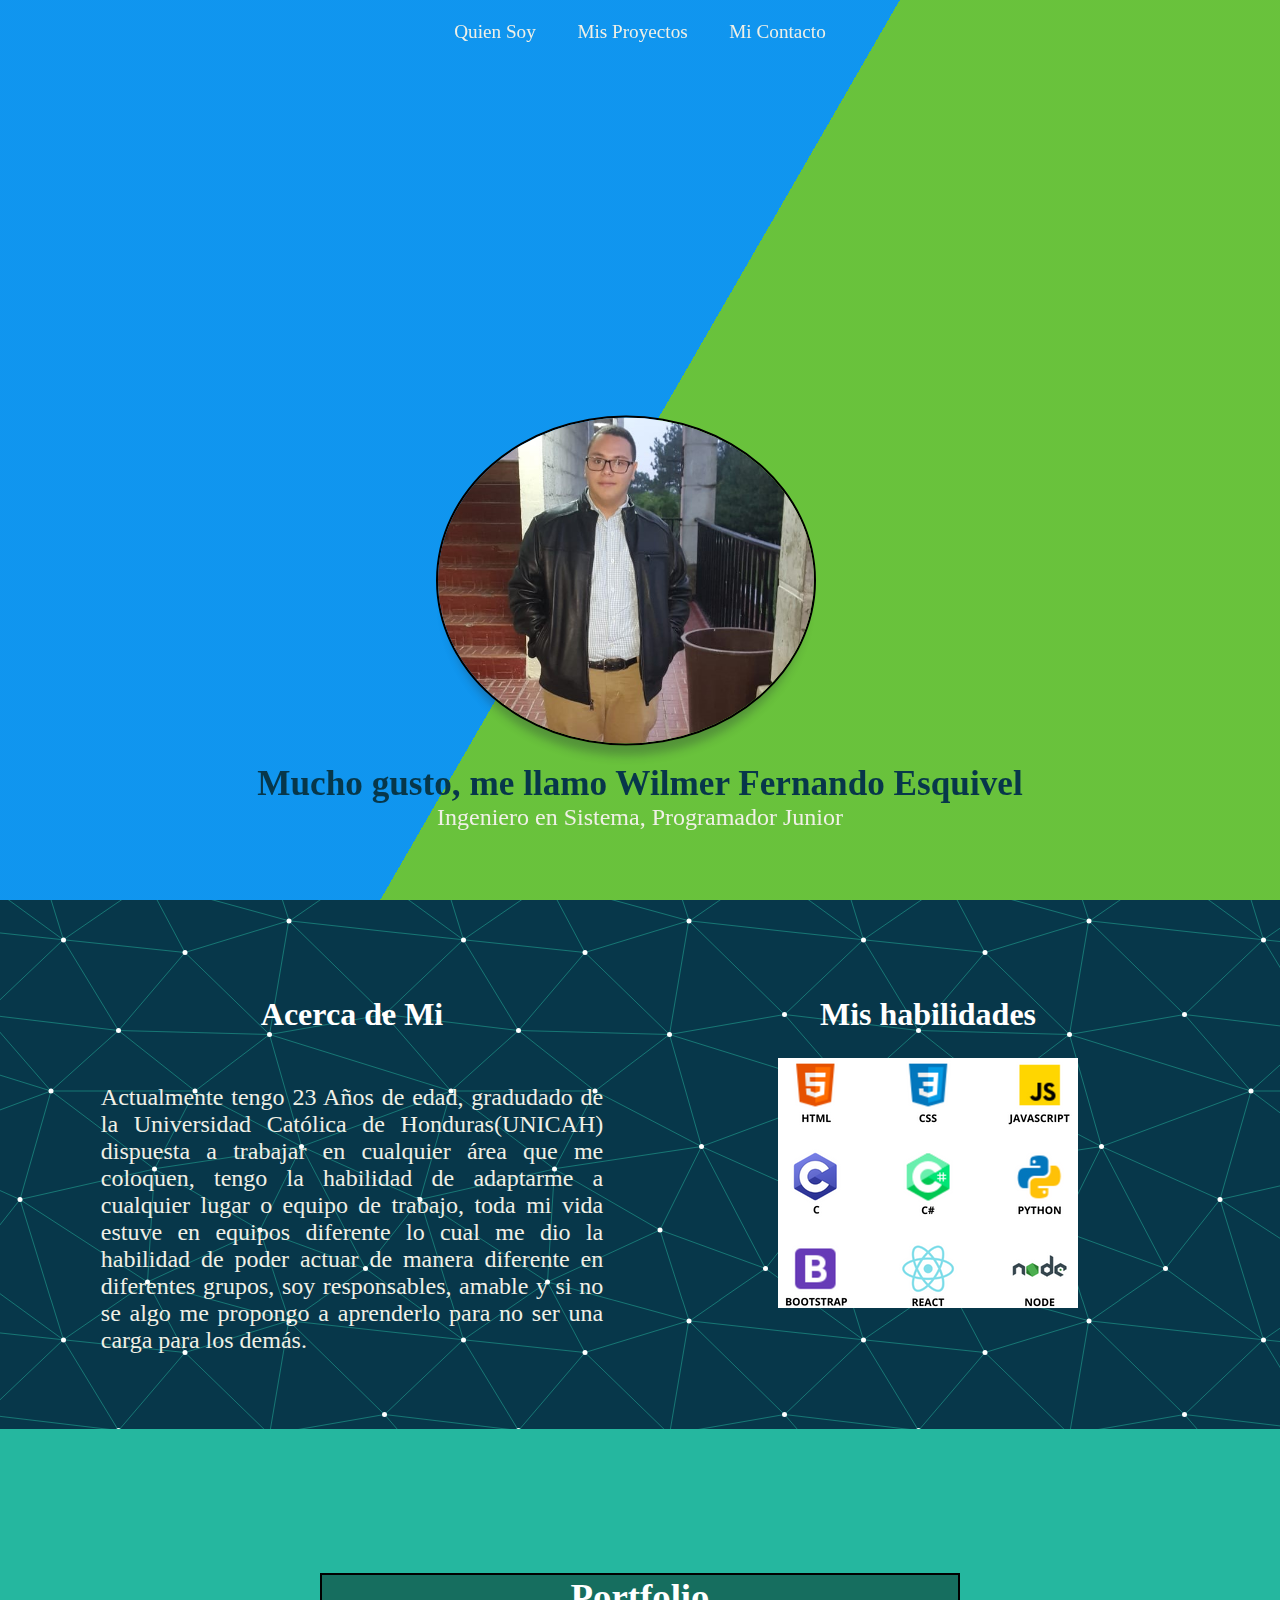
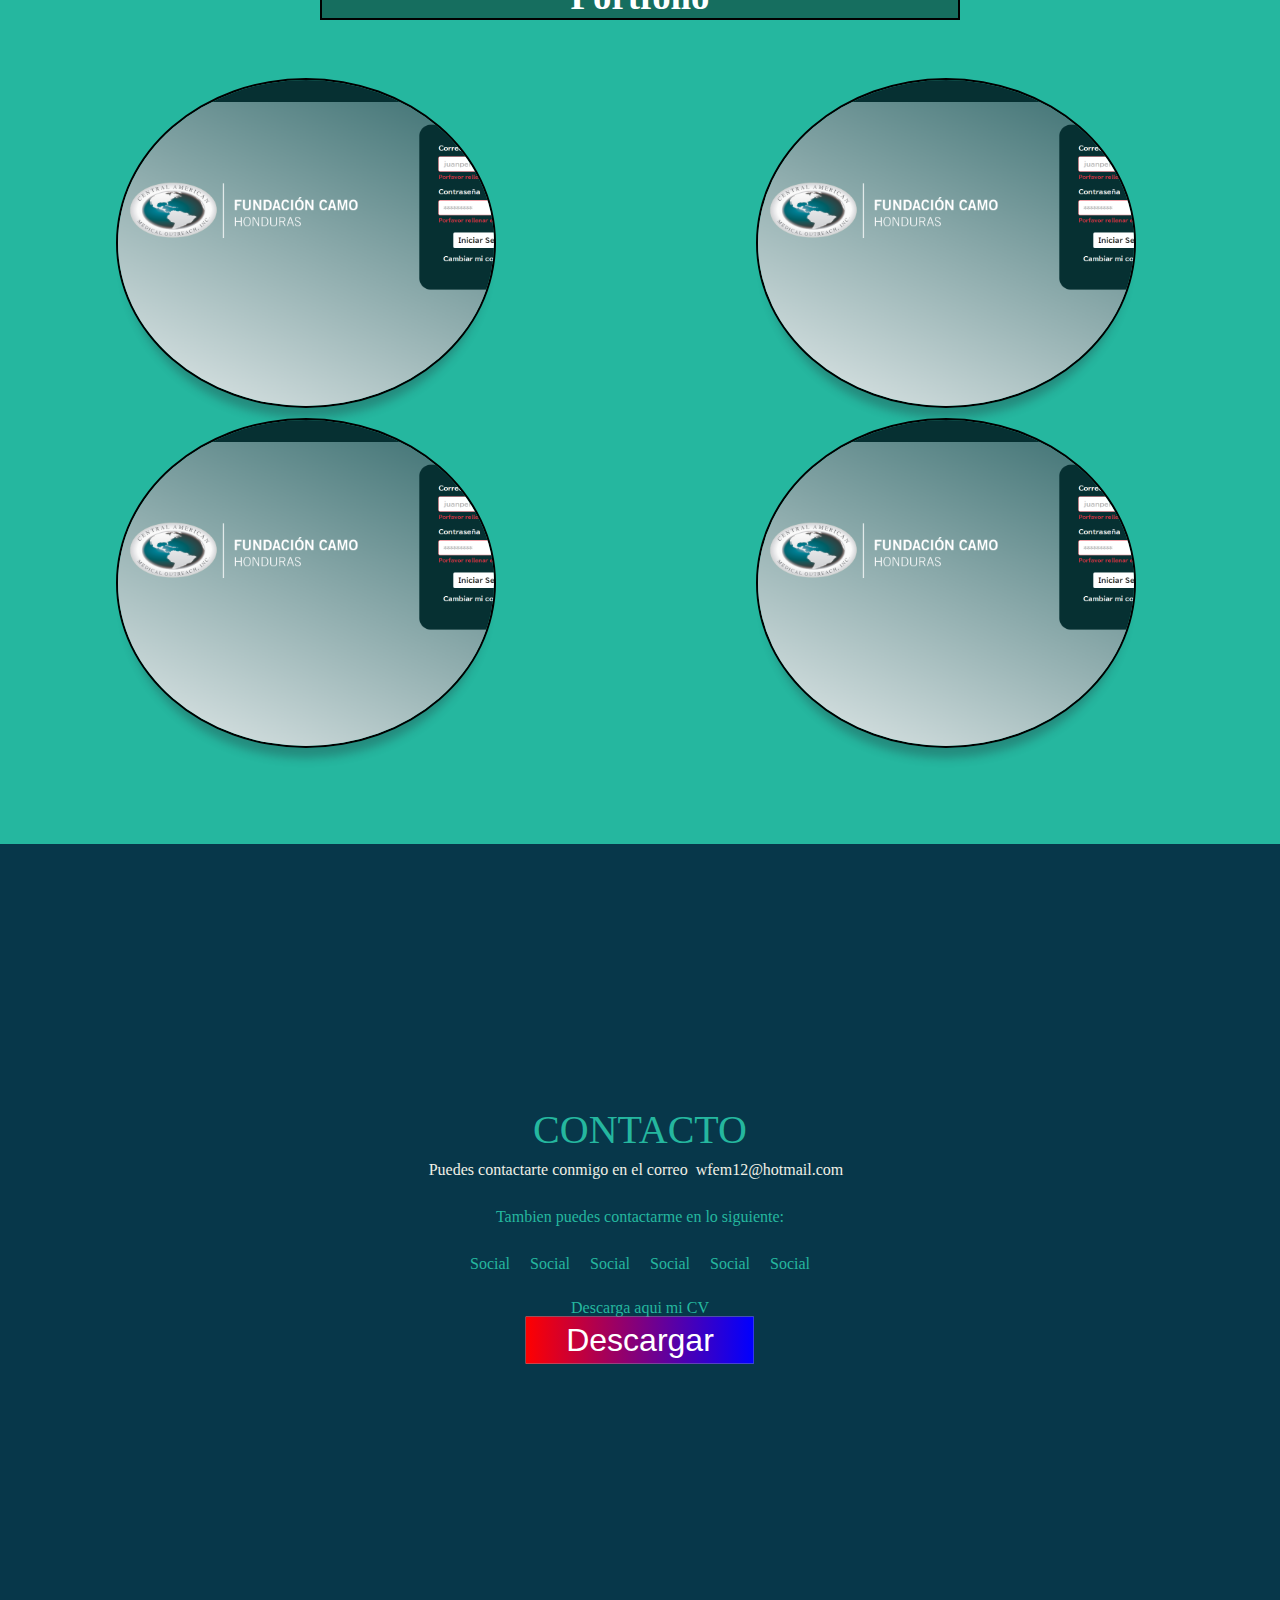
==== commit 0bdb1f47: "responsive 2.0.1" ====
--- a/index.html
+++ b/index.html
@@ -39,7 +39,7 @@
                         </div><br>
                     </div>
                     <h1>Mucho gusto, me llamo Wilmer Fernando Esquivel</h1>
-                    <p>Ingeniero en Sistema(ICC), Programador Junior</p>
+                    <p>Ingeniero en Sistema, Programador Junior</p>
                 </div>
             </div>
     </header>
--- a/style.css
+++ b/style.css
@@ -495,7 +495,7 @@
 
 /* ---------------------------------------------------- MEDIA QUERY ---------------------------------------------------- */
 /* RESPONSIVE DE LA ALTURA */
-@media screen and (max-height: 600px) {
+@media screen and (max-height: 1000px) {
     .Image {
         margin-top: 400px;
     }
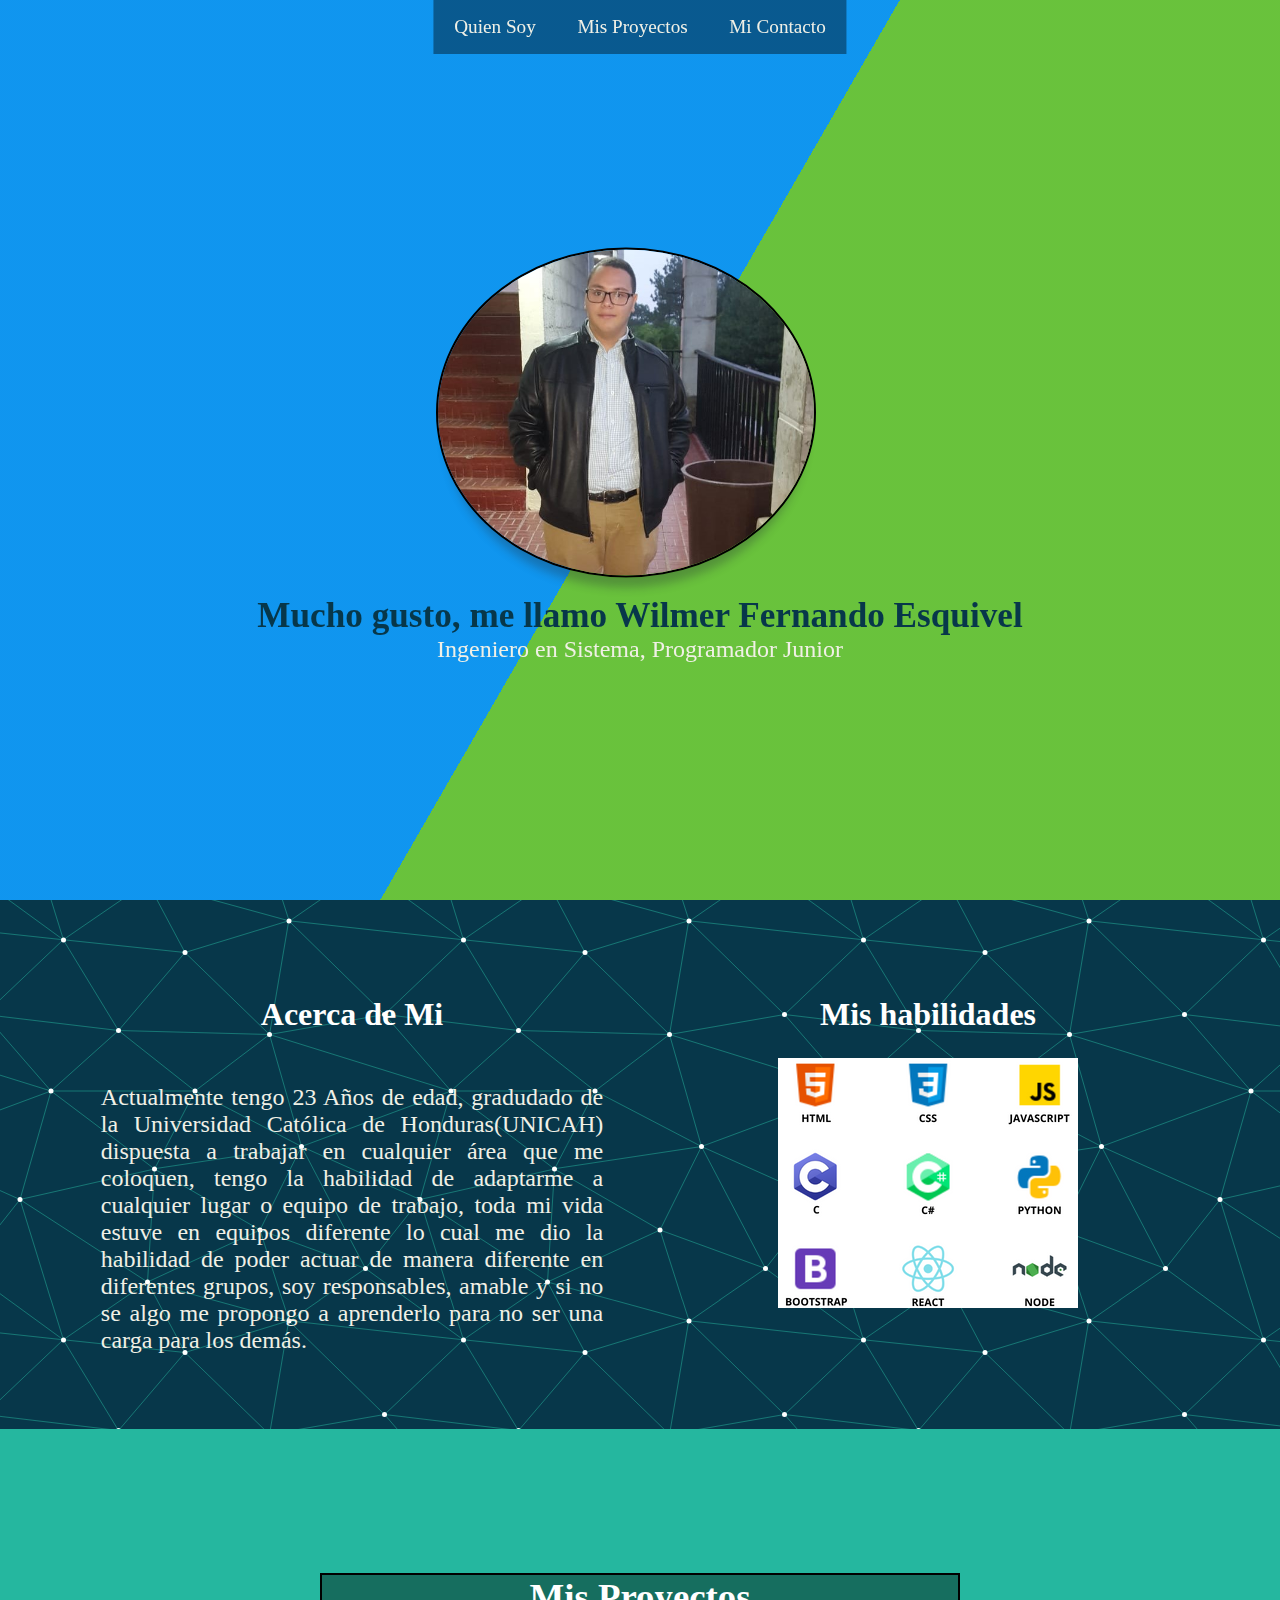
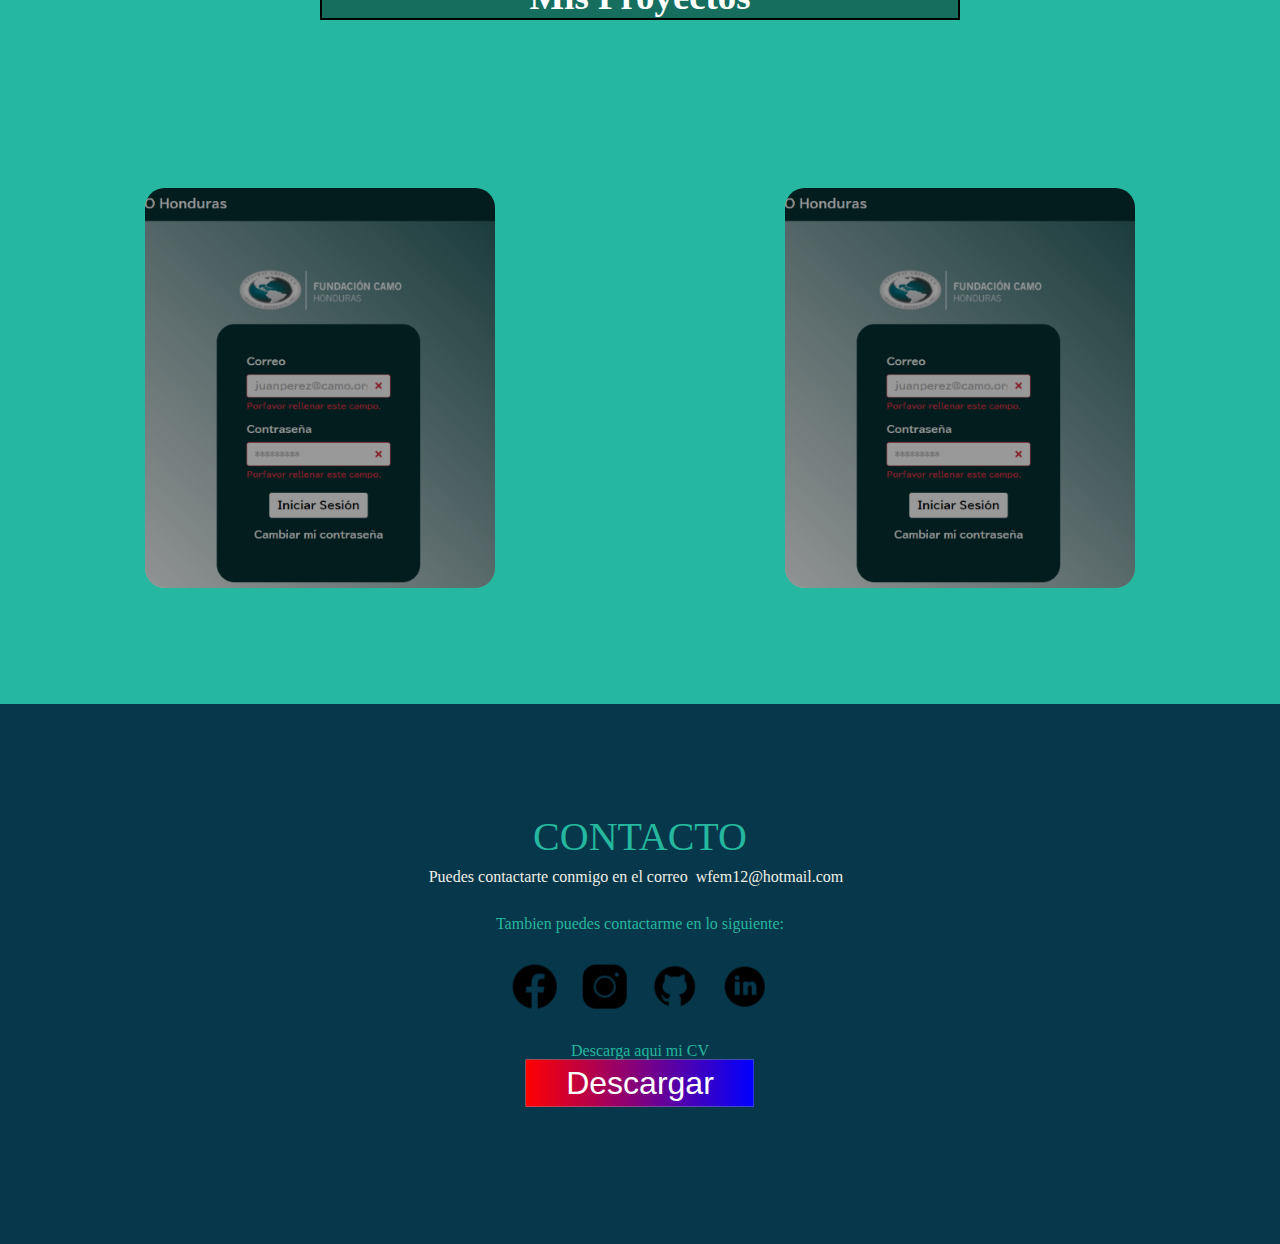
==== commit ea02d041: "Diseño modificado" ====
--- a/index.html
+++ b/index.html
@@ -5,8 +5,10 @@
     <meta charset="UTF-8">
     <meta http-equiv="X-UA-Compatible" content="IE=edge">
     <meta name="viewport" content="width=device-width, initial-scale=1.0">
+    <!-- CSS -->
     <link rel="stylesheet" href="style.css">
     <link rel="stylesheet" href="animation.css">
+    <link rel="stylesheet" href="card.css">
     <title>Portafolio</title>
 </head>
 
@@ -35,7 +37,7 @@
                 <div class="Name">
                     <div class="Image">
                         <div Class="Proj-1" style="width: 100%; height: 100%;">
-                            <img height="20%" src="document/Yo.jpeg" alt="AppCamo">
+                            <img height="20%" src="document/img/Yo.jpeg" alt="AppCamo">
                         </div><br>
                     </div>
                     <h1>Mucho gusto, me llamo Wilmer Fernando Esquivel</h1>
@@ -71,7 +73,7 @@
                             <h1 Class="Skills-Heading">Mis habilidades</h1>
                         </div>
                         <div Class="Skills-Bar">
-                            <img src="document/Skill.png" alt="Skill">
+                            <img src="document/img/Skill.png" alt="Skill">
                         </div>
                     </div>
                 </div>
@@ -82,43 +84,79 @@
     <!-- ---------------------------------------------------- MIS PROYECTOS ---------------------------------------------------- -->
     <Section Id="Proyectos">
         <div Class="Portfolio">
+
             <div Class="Proj-Heading">
-                <h1>Portfolio</h1>
+                <h1>Mis Proyectos</h1>
             </div>
 
-            <div class="portafolio-grid">
-                <div Class="Proj-1">
-                    <img src="document/AppCamo.png" alt="AppCamo">
-                </div>
+            <div class="portafolio__grid">
+                <!-- PROJECT#1 -->
+                <section>
+                    <div class="container__card">
+                        <div class="card__main">
+                            <!-- FIRST FACE -->
+                            <div class="card">
+                                <div class="card__front"
+                                    style="background-image: url(document/img/project/AppCamo.png);">
+                                    <div class="background"></div>
+                                    <div class="body__card_front">
+                                        <h1 class="card_front__title">Aplicación Web de fundación Camo Honduras</h1>
+                                    </div>
+                                </div>
 
-                <div Class="Proj-1">
-                    <img src="document/AppCamo.png" alt="AppCamo">
-                </div>
+                                <!-- SECOND FACE -->
+                                <div class="card__back">
+                                    <div class="body__card_back">
+                                        <h1 class="card_back__title">Aplicación Web de fundación Camo Honduras</h1>
+                                        <p>
+                                            Esta Aplicación web se creó con el proposito de ayudar a la empresa a tener todo
+                                            el control de sus pacientes e usuarios, donde se encargará de tener todos sus
+                                            datos de manera ordenada y segura. Poder analizar sus datos para resolver
+                                            problema y ayudar a los pacientes necesitados con donaciones dependiendo el estudio
+                                            socioeconómico de la misma.
+                                        </p>
+                                    </div>
+                                </div>
+                            </div>
+                        </div>
+                    </div>
+                </section>
 
-                <div Class="Proj-1">
-                    <img src="document/AppCamo.png" alt="AppCamo">
-                </div>
+                <!-- PROJECT#2 -->
+                <section>
+                    <div class="container__card">
+                        <div class="card__main">
+                            <!-- FIRST FACE -->
+                            <div class="card">
+                                <div class="card__front"
+                                    style="background-image: url(document/img/project/AppCamo.png);">
+                                    <div class="background"></div>
+                                    <div class="body__card_front">
+                                        <h1 class="card_front__title">Lorem ipsum dolor sit amet consectetur adipisicing
+                                            elit. Hic, omnis.</h1>
+                                    </div>
+                                </div>
 
-                <div Class="Proj-1">
-                    <img src="document/AppCamo.png" alt="AppCamo">
-                </div>
+                                <!-- SECOND FACE -->
+                                <div class="card__back">
+                                    <div class="body__card_back">
+                                        <h1 class="card_back__title">Project</h1>
+                                        <p>Lorem ipsum dolor sit amet consectetur adipisicing elit. Pariatur ab quas
+                                            recusandae
+                                            voluptatum aliquid tempore animi corporis voluptas. Tempore neque iure
+                                            necessitatibus
+                                            voluptas nesciunt animi dolores incidunt delectus sapiente illum.</p>
+                                        <input class="card_back__button" type="button" value="Leer Más">
+                                    </div>
+                                </div>
+                            </div>
+                        </div>
+                    </div>
+                </section>
             </div>
         </div>
     </Section>
-    <!-- <Section Id="Proyectos">
-        <div Class="Portfolio">
-            <div Class="Proj-Heading">
-                <h1>Portfolio</h1>
-            </div>
-            <div Class="Proj-1">
-                <img src="document/AppCamo.png" alt="AppCamo">
-            </div><br>
 
-            <div Class="Proj-1">
-                <img src="document/AppCamo.png" alt="AppCamo">
-            </div><br>
-        </div>
-    </Section> -->
 
     <!-- CONTACTO -->
     <div Class="Contact" Id="Contacto">
@@ -130,12 +168,10 @@
                         href="mailto:wfem12@hotmail.com">wfem12@hotmail.com</a><br><br>
                 </p>
                 <p Class="Links">Tambien puedes contactarme en lo siguiente:</p>
-                <a href="#">Social</a>
-                <a href="#">Social</a>
-                <a href="#">Social</a>
-                <a href="#">Social</a>
-                <a href="#">Social</a>
-                <a href="#">Social</a><br><br>
+                <a href="#"><img src="document/img/facebook.png" alt="fb"></a>
+                <a href="#"><img src="document/img/instagram.png" alt="ig"></a>
+                <a href="#"><img src="document/img/github.png" alt="gh"></a>
+                <a href="#"><img src="document/img/Linkedin.png" alt="ln"></a><br><br>
 
                 <p Class="Links">Descarga aqui mi CV <br>
                     <a href="document/Fernando Esquivel CV.pdf" download="Fernando Esquivel CV"><button
--- a/style.css
+++ b/style.css
@@ -45,8 +45,9 @@
     display: flex;
     position: absolute;
     left: 50%;
+    top: 0;
     transform: translate(-50%);
-
+    background-color: rgba(0, 0, 0, 0.4);
 }
 
 /* SEPARACION DE LAS LISTA DEL MENU */
@@ -75,7 +76,7 @@
 
 .Home-Content .Name {
     Position: Absolute;
-    Top: 47%;
+    Top: 50%;
     Left: 50%;
     Transform: Translate(-50%, -50%);
     Color: #07374a;
@@ -93,6 +94,33 @@
 .Home-Content .Name p {
     Color: #F0f0e6;
     Font-Size: 1.5rem;
+}
+
+/* PICTURE CIRCLE */
+/* Centra el Objeto */
+.Proj-1 {
+    Display: Flex;
+    Justify-Content: Center;
+    Align-Items: Center;
+    /* QUIRAR SI SE ARRUINA */
+    margin-top: 10px;
+}
+
+/* Diseño Circular y tamaño */
+.Proj-1 img {
+    Height: 330px;
+    Width: 380px;
+    Object-Fit: Cover;
+    Border-Radius: 50%;
+    border: 2px solid #000;
+    Box-Shadow: 0 20px 10px -10px Rgb(37 41 52 / 31%);
+    Margin-Right: 1.7rem;
+}
+
+.Portfolio-Content-image {
+    /* position: relative; */
+    /* right: 0%; */
+    /* transform: translate(-185%); */
 }
 
 
@@ -216,7 +244,7 @@
 }
 
 /* CREA UNA ANIMACION QUE MUESTRA CON UN COLOR SOLIDO EL % DEL RANGO */
-@Keyframes Animate {
+/* @Keyframes Animate {
     100% {
         Transform: ScaleX(1);
     }
@@ -244,10 +272,10 @@
 
 .Progress-Line .Python {
     Width: 40%;
-}
+} */
 
 /* CONTENIDO */
-.Progress-Line .Html::After {
+/* .Progress-Line .Html::After {
     Content: "90%";
 }
 
@@ -269,10 +297,10 @@
 
 .Progress-Line .Python::after {
     content: "40%";
-}
+} */
 
 /* LINEA QUE DESCRIBE EL FINAL DEL COLOR */
-.Bar .Progress-Line span::Before {
+/* .Bar .Progress-Line span::Before {
     Position: Absolute;
     Content: "";
     Height: 0;
@@ -284,10 +312,10 @@
     Border-Right-Width: 0px;
     Border-Top-Style: #F0f0f0;
     Border-Top-Color: #F0f0f0;
-}
+} */
 
 /* MUESTRA EL NUMERO DE PORCENTAJE DESPUES DE COLOCARLE EL CONTENIDO */
-.Bar .Progress-Line Span::After {
+/* .Bar .Progress-Line Span::After {
     Position: Absolute;
     Right: 0;
     Top: -28px;
@@ -297,7 +325,7 @@
     Background: #F0f0f0;
     Padding: 1px 8px;
     Border-Radius: 10px;
-}
+} */
 
 .Navbar.Solid {
     Background-Color: #07374a;
@@ -317,7 +345,7 @@
 /* MIS TRABAJOS */
 
 /* QUIRTARLO SI SE ARRUINA ALGO */
-.portafolio-grid {
+.portafolio__grid {
     display: grid;
     grid-template-columns: repeat(2, 1fr);
 }
@@ -344,88 +372,6 @@
     Font-Weight: 700;
     Margin: 3rem 0;
 }
-
-/* Centra el Objeto */
-.Proj-1 {
-    Display: Flex;
-    Justify-Content: Center;
-    Align-Items: Center;
-    /* QUIRAR SI SE ARRUINA */
-    margin-top: 10px;
-}
-
-/* Diseño Circular y tamaño */
-.Proj-1 img {
-    Height: 330px;
-    Width: 380px;
-    Object-Fit: Cover;
-    Border-Radius: 50%;
-    border: 2px solid #000;
-    Box-Shadow: 0 20px 10px -10px Rgb(37 41 52 / 31%);
-    Margin-Right: 1.7rem;
-    /* content: ""; */
-}
-
-.Portfolio-Content-image {
-    /* position: relative; */
-    /* right: 0%; */
-    /* transform: translate(-185%); */
-}
-
-/* .Proj-1 .Proj1-Details {
-    Width: 32rem;
-}
-
-.Proj-1 .Proj1-Details i {
-    Font-Size: 1.5rem;
-    Color: #07374a;
-}
-
-.Proj-1 .Proj1-Details h2 {
-    Font-Size: 2rem;
-    Color: #07374a;
-}
-
-.Proj-1 .Proj1-Details p {
-    Font-Size: 1.3rem;
-    Color: #07374a;
-    Font-Weight: 600;
-} */
-
-/* Diseño de los botones */
-.Proj-1 .Proj1-Details Button {
-    Background: #F0f0e6;
-    Padding: 0.5rem;
-    Margin-Top: 0.5rem;
-    Width: 150px;
-    Border: None;
-    Border-Bottom: 2px Solid #07374a;
-}
-
-.Proj-1 .Proj1-Details Button a {
-    Text-Decoration: None;
-    Color: #07374a;
-    Font-Size: 1.1rem;
-    Transition: 0.2s Ease-In-Out;
-    Text-Align: Center;
-    Transition: 0.3s Ease-In-Out;
-}
-
-/* .Proj-1 .Proj1-Details Button .Fas {
-    Font-Size: 0.7rem;
-    Padding: 0.3rem;
-    Transition: 0.2s Ease-In-Out;
-} */
-
-.Proj-1 .Proj1-Details Button:hover {
-    Background: #07374a;
-}
-
-.Proj-1 .Proj1-Details Button:hover a,
-.Proj-1 .Proj1-Details Button:hover .Fas {
-    Color: #fff;
-}
-
 /* ---------------------------------------------------- CONTACTOS ---------------------------------------------------- */
 
 .MailBox {
@@ -495,9 +441,15 @@
 
 /* ---------------------------------------------------- MEDIA QUERY ---------------------------------------------------- */
 /* RESPONSIVE DE LA ALTURA */
-@media screen and (max-height: 1000px) {
+@media screen and (max-height: 700px) {
+
     .Image {
-        margin-top: 400px;
+        margin-top: 140px;
+    }
+
+    .Navbar {
+        position: relative;
+        width: 100%;
     }
 
     .Contact {
@@ -529,6 +481,11 @@
         margin: 20px;
     }
 
+    .Skills .Skills-Bar {
+        display: grid;
+        place-content: center;
+    }
+
 
     .About-Me .About-Content {
         Display: Flex;
@@ -544,7 +501,7 @@
     }
 
     /* GRID */
-    .portafolio-grid {
+    .portafolio__grid {
         display: block;
     }
 
@@ -560,26 +517,6 @@
         Margin-Bottom: 0.5rem;
     }
 
-    .Proj-2 {
-        Display: Flex;
-        Justify-Content: Center;
-        Flex-Direction: Column;
-    }
-
-    .Proj-2 Img {
-        Height: 250px;
-        Width: 290px;
-        Margin-Bottom: 0.5rem;
-    }
-
-    .Work-Arrow-2 A {
-        Font-Size: 1.3rem;
-        Text-Decoration: None;
-        Color: #25b79f;
-        Display: Block;
-        Text-Align: Center;
-    }
-
     .Contact-Content {
         Width: 100%;
     }
@@ -608,6 +545,11 @@
         Width: 100%;
     }
 
+    .Skills .Skills-Bar {
+        display: grid;
+        place-content: center;
+    }
+
     .About-Me .About-Content {
         Display: Flex;
         Flex-Wrap: Wrap;
@@ -622,7 +564,7 @@
     }
 
     /* GRID */
-    .portafolio-grid {
+    .portafolio__grid {
         display: block;
     }
 
@@ -636,26 +578,6 @@
         Height: 240px;
         Width: 290px;
         Margin-Bottom: 0.5rem;
-    }
-
-    .Proj-2 {
-        Display: Flex;
-        Justify-Content: Center;
-        Flex-Direction: Column;
-    }
-
-    .Proj-2 Img {
-        Height: 240px;
-        Width: 290px;
-        Margin-Bottom: 0.5rem;
-    }
-
-    .Work-Arrow-2 A {
-        Font-Size: 1.3rem;
-        Text-Decoration: None;
-        Color: #25b79f;
-        Display: Block;
-        Text-Align: Center;
     }
 
     .Contact-Content {
@@ -685,6 +607,11 @@
         Align-Items: Center;
     }
 
+    .Skills .Skills-Bar {
+        display: grid;
+        place-content: center;
+    }
+
     .About-Me .About-Content {
         Display: Flex;
         Flex-Wrap: Wrap;
--- a/card.css
+++ b/card.css
@@ -0,0 +1,125 @@
+.container__card {
+    display: flex;
+    justify-content: center;
+    flex-wrap: wrap;
+    max-width: 1200px;
+    margin: auto;
+    margin-top: 100px;
+    perspective: 1000px;
+}
+
+.card__main {
+    margin: 20px;
+    perspective: 1000px;
+}
+
+/* Rota las letras */
+.card__main:hover .card {
+    transform: rotateY(180deg);
+}
+
+/* MOVIMIENTO DEL CARD */
+.card {
+    width: 350px;
+    height: 400px;
+    position: relative;
+    transform-style: preserve-3d;
+    transition: all 600ms;
+}
+
+/* ARREGLAR EL FONDO DE LA CARTA */
+.card__front {
+    background-size: cover;
+    background-position: center;
+}
+
+/* QUITAR LA VISIBILIDAD A LA CARA DOS Y ARREGLAR EL TAMAÑO Y LA POSICION */
+.card__front,
+.card__back {
+    width: 100%;
+    height: 100%;
+    position: absolute;
+    top: 0;
+    left: 0;
+    backface-visibility: hidden;
+    transform-style: preserve-3d;
+    border-radius: 20px;
+}
+
+/* VISIBILIDAD DE LA CARTA */
+.card__back {
+    transform: rotateY(180deg);
+    background: #fff;
+}
+
+/* EFECTO 3D DE LA CARA PRINCIPAL */
+.body__card_front {
+    width: 100%;
+    height: 100%;
+    text-align: center;
+    padding: 40px;
+    display: flex;
+    justify-content: center;
+    align-items: center;
+    color: #fff;
+    transform: translateZ(60px);
+}
+
+.body__card_front .card_front__title {
+    display: none;
+}
+
+
+
+/* FONDO DE LA TARJETA(SOMBRADO) */
+.background {
+    width: 100%;
+    height: 100%;
+    position: absolute;
+    top: 0;
+    left: 0;
+    background: rgba(0, 0, 0, 0.4);
+    border-radius: 20px;
+}
+
+/* CUERPO DE ATRAS */
+
+/* Efecto de letras en 3d al momento de darse la vuelta */
+.body__card_back {
+    padding: 40px;
+    text-align: center;
+    transform: translateZ(60px)
+}
+
+.body__card_back p {
+    margin-top: 30px;
+    font-size: 18px;
+}
+
+.body__card_back .card_back__button {
+    padding: 10px 40px;
+    margin-top: 30px;
+    font-size: 30px;
+    cursor: pointer;
+    border: none;
+    color: #fff;
+    background-color: #58B0F6;
+    box-shadow: 1px 1px 30px -5px #58B0F6;
+    transition: box-shadow 600ms;
+}
+
+.body__card_back .card_back__button:hover {
+    box-shadow: 1px 1px 30px 0 #2b608b;
+}
+
+
+@media screen and (max-width: 760px) {
+    .body__card_front .card_front__title {
+        display: block;
+        font-size: 30px;
+    }
+
+    .body__card_back .card_back__title {
+        display: none;
+    }
+}